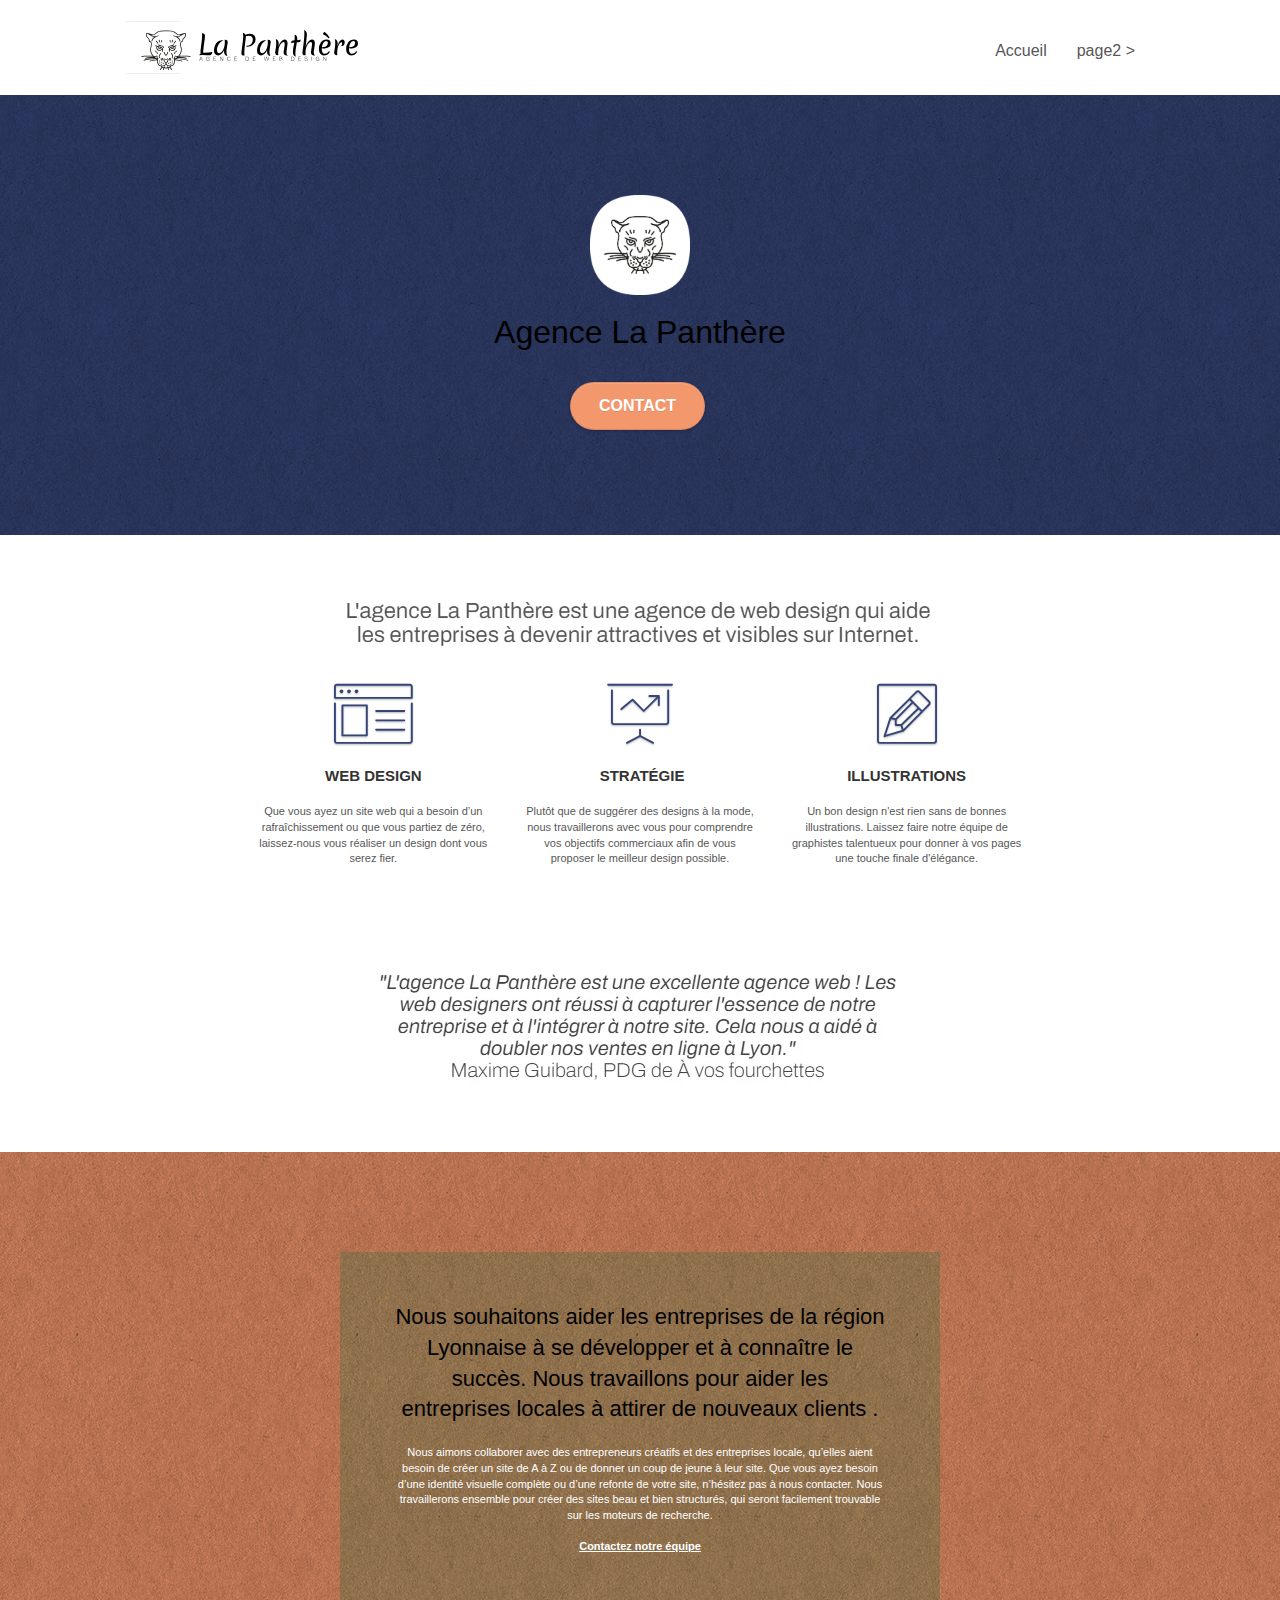
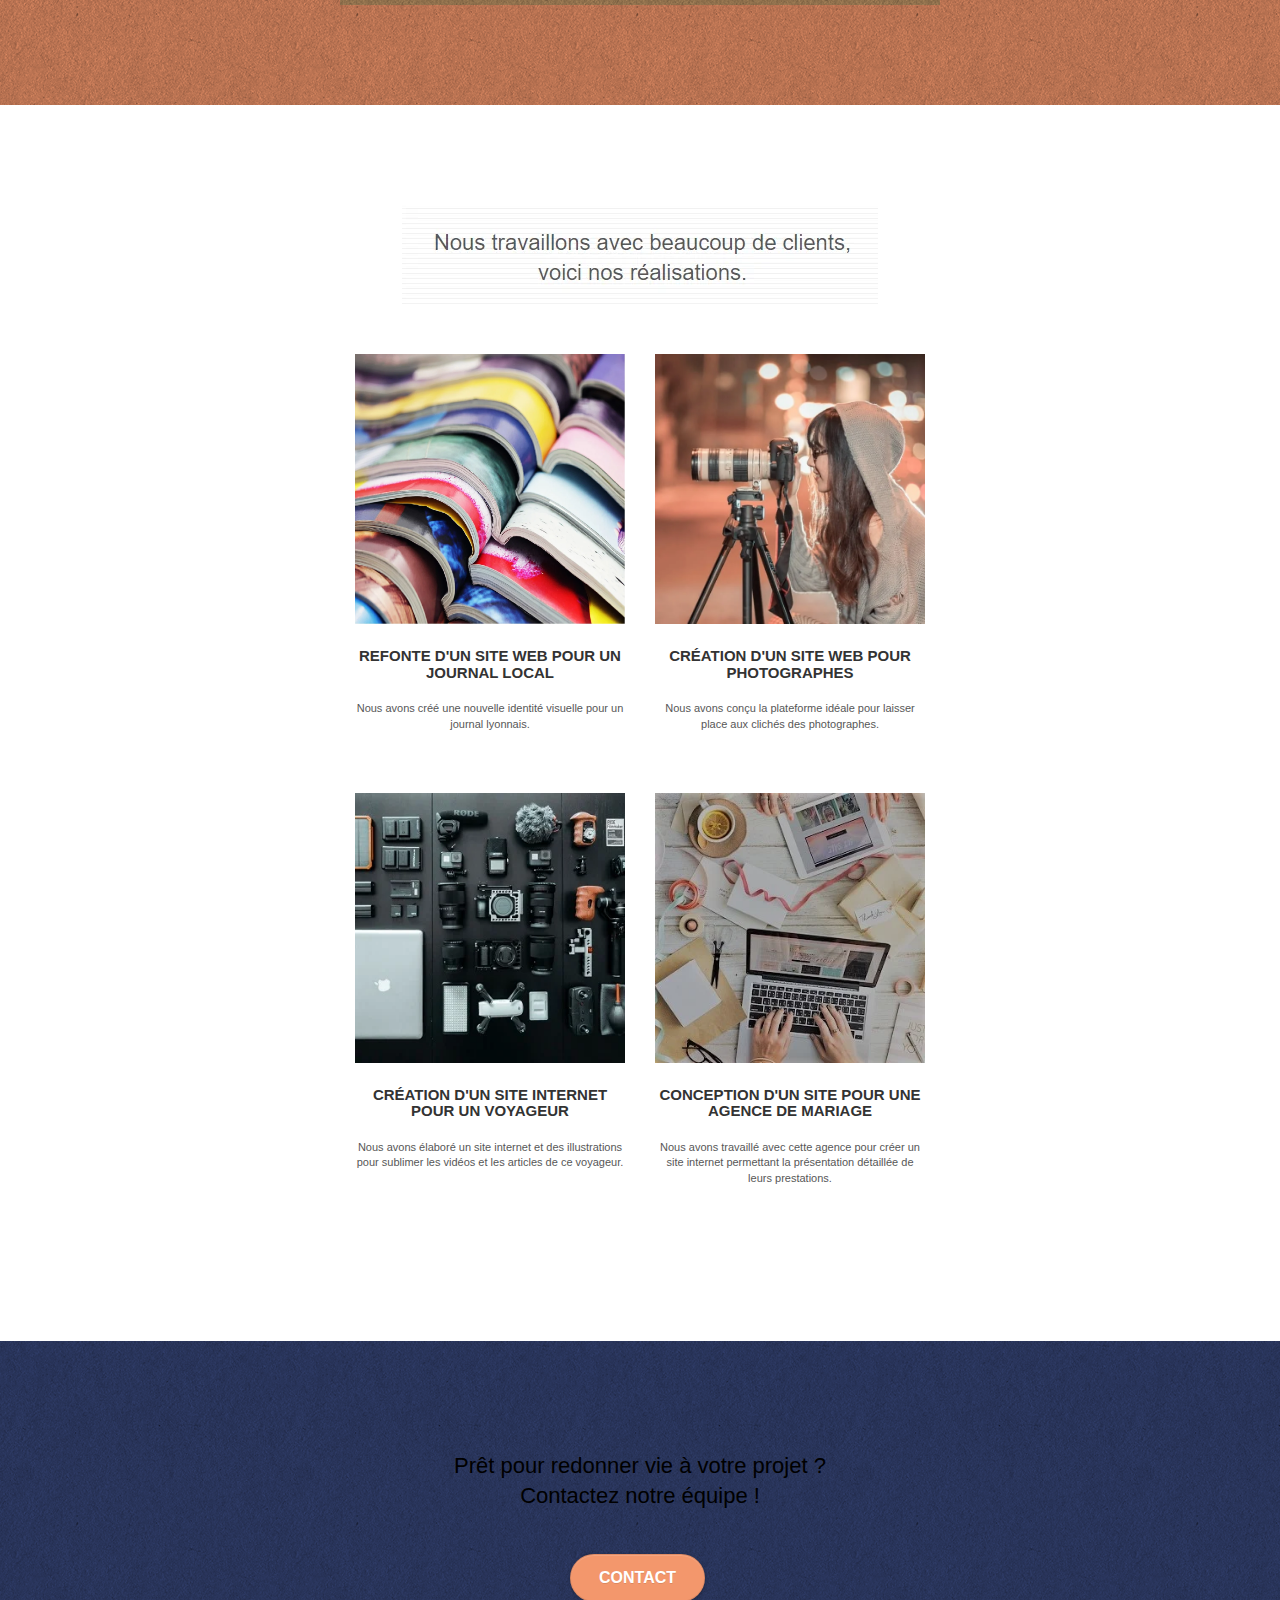
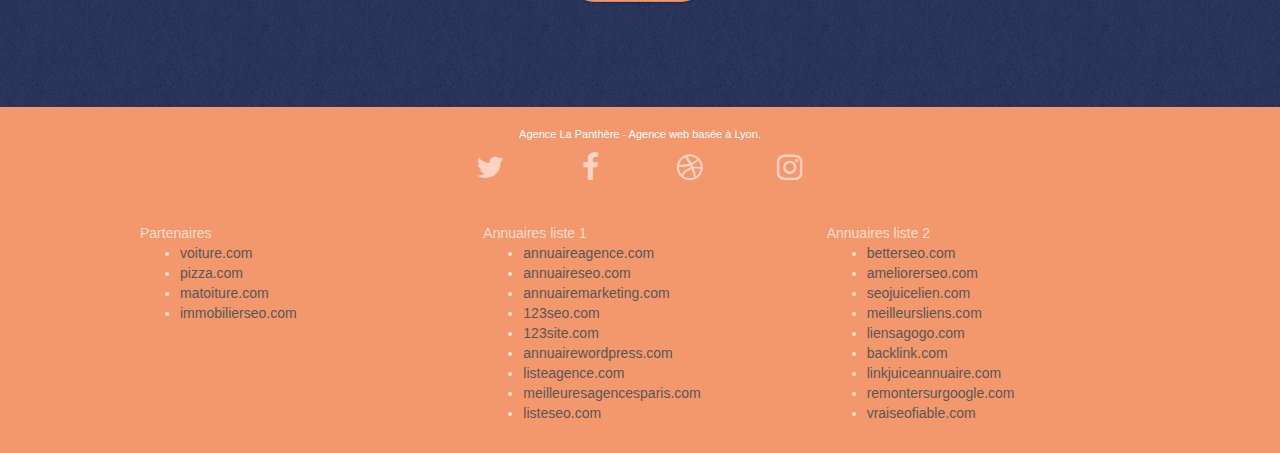
==== index.html @ 59fb4417 "some recommendations done" ====
<!DOCTYPE html>
<html lang="fr">
  <head>
    <meta charset="utf-8" />
    <meta
      name="keywords"
      content="seo, google, site web, site internet, agence design paris, agence design, agence design,agence design,agence design,agence design,agence design,agence design,agence design,agence design"
    />
    <meta name="description" content="La Panthère,Agence web design à Lyon"/>
    <meta
      name="viewport"
      content="width=device-width, initial-scale=1.0, viewport-fit=cover"
    />
    <link rel="shortcut icon" type="image/png" href="favicon.jpg" />
    <meta
      name="google-site-verification"
      content="55UGxxPRYODCekCkmSZTX-WkWZ9luMGkhmhyVT52uz8"
    />
    <link rel="stylesheet" type="text/css" href="./css/bootstrap.css" />
    <link rel="stylesheet" type="text/css" href="style.css" />
    <link rel="stylesheet" type="text/css" href="./css/font-awesome.css" />
    <link rel="stylesheet" type="text/css" href="./css/et-line.css" />
    <script src="./js/jquery-2.1.0.js"></script>
    <script src="./js/bootstrap.js"></script>
    <script src="./js/blocs.js"></script>
    <script src="./js/jquery.touchSwipe.js" defer></script>
    <script src="./js/gmaps.js"></script>
    <title>AccueilLaPanthère</title>
    <!-- Analytics -->
    <!-- Analytics END -->
  </head>
  <body>
    <!-- Principal conteneur -->
    <div class="page-container">
      <!-- bloc-0 -->
      <div class="bloc bgc-white l-bloc" id="bloc-0">
        <div class="container bloc-sm">
          <nav class="navbar row">
            <div class="navbar-header">
              <div class="keywords" style="color: #cccccc; font-size: 1px">
                Agence web à paris, stratégie web, web design, illustrations,
                design de site web, site web, web, internet, site internet, site
              </div>
              <a class="navbar-brand" href="index.html"
                ><img
                  src="img/agence-la-panthere-monochrome.svg"
                  alt="paris web design logo agence web meilleure agence"
                  height="40"
              /></a>
              <div class="keywords" style="color: #cccccc; font-size: 1px">
                Agence web à paris, stratégie web, web design, illustrations,
                design de site web, site web, web, internet, site internet, site
              </div>
              <button
                id="nav-toggle"
                type="button"
                class="ui-navbar-toggle navbar-toggle"
                data-toggle="collapse"
                data-target=".navbar-1"
              >
                <span class="sr-only">Toggle navigation</span
                ><span class="icon-bar"></span><span class="icon-bar"></span
                ><span class="icon-bar"></span>
              </button>
            </div>
            <div class="collapse navbar-collapse navbar-1 special-dropdown-nav">
              <ul class="site-navigation nav navbar-nav">
                <li>
                  <a href="index.html">Accueil</a>
                </li>
                <li></li>
                <li>
                  <a href="page2.html">page2 &gt;</a>
                </li>
              </ul>
            </div>
          </nav>
        </div>
      </div>
      <!-- bloc-0 END -->
      <!-- bloc-1-presentation -->
      <div
        class="bloc bgc-dark-slate-blue bg-banniere d-bloc bg-t-edge bloc-bg-texture texture-paper b-parallax"
        id="bloc-1-hero"
      >
        <div class="container bloc-lg">
          <div class="row tight-width-whitespace">
            <div class="col-sm-12">
              <img
                src="img/logo.webp"
                class="center-block image-resize-mode"
                width="100"
                alt="Agence La Panthère, agence web paris, création logo paris"
              />
              <h1 class="text-center hero-bloc-text tc-white">
                Agence La Panthère
              </h1>
              <div class="text-center">
                <a
                  href="page2.html"
                  class="btn btn-lg btn-clean btn-rd cta-hero btn-atomic-tangerine"
                  id="cta-hero"
                  >Contact</a
                >
              </div>
            </div>
          </div>
        </div>
      </div>
      <!-- bloc-1-presentation END -->
      <!-- bloc-2-services -->
      <div class="bloc bgc-white l-bloc" id="bloc-2-services">
        <div class="container bloc-md">
          <div class="row">
            <div class="col-sm-12 text-center">
              <img
                alt="agence web, agence web paris, web design paris, stratégie web"
                src="img/title.webp"
              />
            </div>
          </div>
          <div class="row voffset-lg med-width-whitespace">
            <div class="col-sm-4">
              <div class="text-center">
                <span
                  class="et-icon-browser sm-shadow icon-dark-slate-blue icons icon-lg"
                ></span>
              </div>
              <h3 class="mg-md text-center">Web design</h3>
              <p class="text-center">
                Que vous ayez un site web qui a besoin d&rsquo;un
                rafraîchissement ou que vous partiez de zéro, laissez-nous vous
                réaliser un design dont vous serez fier.
              </p>
            </div>
            <div class="col-sm-4">
              <div class="text-center">
                <span
                  class="et-icon-presentation sm-shadow icon-dark-slate-blue icons icon-lg"
                ></span>
              </div>
              <h3 class="mg-md text-center">&nbsp;Stratégie</h3>
              <p class="text-center">
                Plutôt que de suggérer des designs à la mode, nous travaillerons
                avec vous pour comprendre vos objectifs commerciaux afin de vous
                proposer le meilleur design possible.<br />
              </p>
            </div>
            <div class="col-sm-4">
              <div class="text-center">
                <span
                  class="et-icon-edit sm-shadow icon-dark-slate-blue icons icon-lg"
                ></span>
              </div>
              <h3 class="mg-md text-center">Illustrations</h3>
              <p class="text-center">
                Un bon design n'est rien sans de bonnes illustrations. Laissez
                faire notre équipe de graphistes talentueux pour donner à vos
                pages une touche finale d'élégance.
              </p>
            </div>
          </div>
          <div class="row voffset-lg voffset">
            <div class="col-xs-12 col-md-8 col-md-offset-2 text-center">
              <img
                alt="agence web, agence web paris, web design paris, stratégie web"
                src="img/citation.webp"
              />
            </div>
          </div>
        </div>
      </div>
      <!-- bloc-2-services END -->
      <!-- bloc-3-what-i-do -->
      <div
        class="bloc tc-white bgc-atomic-tangerine bg-presentation d-bloc bloc-bg-texture texture-paper b-parallax"
        id="bloc-3-what-i-do"
      >
        <div class="container bloc-lg">
          <div class="row tight-width-whitespace black-background">
            <div class="col-sm-12">
              <h2 class="mg-md text-center tc-white">
                Nous souhaitons aider les entreprises de la région Lyonnaise à
                se développer et à connaître le succès. Nous travaillons pour
                aider les entreprises locales à attirer de nouveaux clients .<br />
              </h2>
              <p class="text-center white">
                Nous aimons collaborer avec des entrepreneurs créatifs et des
                entreprises locale, qu’elles aient besoin de créer un site de A
                à Z ou de donner un coup de jeune à leur site. Que vous ayez
                besoin d’une identité visuelle complète ou d’une refonte de
                votre site, n’hésitez pas à nous contacter. Nous travaillerons
                ensemble pour créer des sites beau et bien structurés, qui
                seront facilement trouvable sur les moteurs de recherche.
                <br /><br /><a class="ltc-white bold-link" href="page2.html"
                  >Contactez notre équipe</a
                ><br />
              </p>
            </div>
          </div>
        </div>
      </div>
      <!-- bloc-3-what-i-do END -->
      <!-- bloc-4-portfolio -->
      <div
        class="bloc bgc-white bg-lines-h2-bg bg-repeat l-bloc"
        id="bloc-4-portfolio"
      >
        <div class="container bloc-lg">
          <div class="row">
            <div class="col-sm-12 text-center">
              <img
                alt="agence web, agence web paris, web design paris, stratégie web"
                src="img/title2.webp"
              />
            </div>
          </div>
          <div class="row tight-width-whitespace portfolio-row">
            <div class="col-sm-6">
              <a
                href="#"
                data-lightbox="img/1.webp"
                data-gallery-id="gallery-1"
                data-caption="Refonte d'un site web pour un journal local"
                data-frame="snapshot-lb"
                ><img
                  src="img/1.webp"
                  alt="paris web design logo agence web meilleure agence et refonte site web journal"
                  class="img-responsive portfolio-thumb"
              /></a>
              <h3 class="mg-md text-center">
                Refonte d'un site web pour un journal local
              </h3>
              <p class="text-center">
                Nous avons créé une nouvelle identité visuelle pour un journal
                lyonnais.
              </p>
            </div>
            <div class="col-sm-6">
              <a
                href="#"
                data-lightbox="img/2.webp"
                data-gallery-id="gallery-1"
                data-caption="Création d'un site web pour photographes"
                data-frame="snapshot-lb"
                ><img
                  src="img/2.webp"
                  class="img-responsive portfolio-thumb"
                  alt="paris web design logo agence web meilleure agence, Création d'un site web pour photographes"
              /></a>
              <h3 class="mg-md text-center">
                Création d'un site web pour photographes
              </h3>
              <p class="text-center">
                Nous avons conçu la plateforme idéale pour laisser place aux
                clichés des photographes.
              </p>
            </div>
          </div>
          <div class="row tight-width-whitespace portfolio-row">
            <div class="col-sm-6">
              <a
                href="#"
                data-lightbox="img/3.webp"
                data-gallery-id="gallery-1"
                data-caption="Création d'un site internet pour un voyageur"
                data-frame="snapshot-lb"
                ><img
                  src="img/3.webp"
                  class="img-responsive portfolio-thumb"
                  alt="paris web design logo agence web meilleure agence, Création d'un site web pour voyageur"
              /></a>
              <h3 class="mg-md text-center">
                Création d'un site internet pour un voyageur
              </h3>
              <p class="text-center">
                Nous avons élaboré un site internet et des illustrations pour
                sublimer les vidéos et les articles de ce voyageur.
              </p>
            </div>
            <div class="col-sm-6">
              <a
                href="#"
                data-lightbox="img/4.webp"
                data-gallery-id="gallery-1"
                data-caption="Conception d'un site pour une agence de mariage"
                data-frame="snapshot-lb"
                ><img
                  src="img/4.webp"
                  class="img-responsive portfolio-thumb"
                  alt="paris web design logo agence web meilleure agence, Création d'un site web pour agence de mariage"
              /></a>
              <h3 class="mg-md text-center">
                Conception d'un site pour une agence de mariage
              </h3>
              <p class="text-center">
                Nous avons travaillé avec cette agence pour créer un site
                internet permettant la présentation détaillée de leurs
                prestations.
              </p>
            </div>
          </div>
        </div>
      </div>
      <!-- bloc-4-portfolio END -->
      <!-- bloc-5-cta -->
      <div
        class="bloc bgc-dark-slate-blue bg-banniere d-bloc bloc-bg-texture texture-paper"
        id="bloc-5-cta"
      >
        <div class="container bloc-lg">
          <div class="row">
            <h2 class="mg-md text-center tc-white">
              Prêt pour redonner vie à votre projet ?<br />Contactez notre
              équipe !
            </h2>
            <div class="col-sm-12 text-center">
              <a
                href="page2.html"
                class="btn btn-atomic-tangerine btn-clean btn-rd btn-lg cta-hero"
                >Contact</a
              >
            </div>
          </div>
        </div>
      </div>
      <!-- bloc-5-cta END -->
      <!-- Footer - bloc-8 -->
      <div class="bloc bgc-atomic-tangerine d-bloc" id="bloc-8">
        <div class="container bloc-sm">
          <div class="row">
            <div class="col-sm-12">
              <p class="text-center white">
                Agence La Panthère - Agence web basée à Lyon.<br />
              </p>
              <div class="row row-no-gutters social">
                <div class="col-sm-3">
                  <div class="text-center">
                    <a class="social" href="index.html"
                      ><span class="fa fa-twitter icon-md"></span
                    ></a>
                  </div>
                </div>
                <div class="col-sm-3">
                  <div class="text-center">
                    <a class="social" href="index.html"
                      ><span class="fa fa-facebook icon-md"></span
                    ></a>
                  </div>
                </div>
                <div class="col-sm-3">
                  <div class="text-center">
                    <a class="social" href="index.html"
                      ><span class="fa fa-dribbble icon-md"></span
                    ></a>
                  </div>
                </div>
                <div class="col-sm-3">
                  <div class="text-center">
                    <a class="social" href="index.html"
                      ><span class="fa fa-instagram icon-md"></span
                    ></a>
                  </div>
                </div>
                <div class="keywords" style="color: #f3976c">
                  Agence web à paris, stratégie web, web design, illustrations,
                  design de site web, site web, web, internet, site internet,
                  site
                </div>
              </div>
              <div class="row">
                <div class="col-sm-4">
                  Partenaires
                  <ul>
                    <li><a href="voiture.com">voiture.com</a></li>
                    <li><a href="pizza.com">pizza.com</a></li>
                    <li><a href="matoiture.com">matoiture.com</a></li>
                    <li><a href="immobilierseo.com">immobilierseo.com</a></li>
                  </ul>
                </div>
                <div class="col-sm-4">
                  Annuaires liste 1
                  <ul>
                    <li><a href="annuaireagence.com">annuaireagence.com</a></li>
                    <li><a href="annuaireseo.com">annuaireseo.com</a></li>
                    <li>
                      <a href="annuairemarketing.com">annuairemarketing.com</a>
                    </li>
                    <li><a href="123seoture.com">123seo.com</a></li>
                    <li><a href="123site.com">123site.com</a></li>
                    <li>
                      <a href="annuairewordpress.com">annuairewordpress.com</a>
                    </li>
                    <li><a href="listeagence.com">listeagence.com</a></li>
                    <li>
                      <a href="meilleuresagencesparis.com"
                        >meilleuresagencesparis.com</a
                      >
                    </li>
                    <li><a href="listeseo.com">listeseo.com</a></li>
                  </ul>
                </div>
                <div class="col-sm-4">
                  Annuaires liste 2
                  <ul>
                    <li><a href="betterseo.com">betterseo.com</a></li>
                    <li><a href="ameliorerseo.com">ameliorerseo.com</a></li>
                    <li><a href="seojuicelien.com">seojuicelien.com</a></li>
                    <li><a href="meilleursliens.com">meilleursliens.com</a></li>
                    <li><a href="liensagogo.com">liensagogo.com</a></li>
                    <li><a href="backlink.com">backlink.com</a></li>
                    <li>
                      <a href="linkjuiceannuaire.com">linkjuiceannuaire.com</a>
                    </li>
                    <li>
                      <a href="remontersurgoogle.com">remontersurgoogle.com</a>
                    </li>
                    <li><a href="vraiseofiable.com">vraiseofiable.com</a></li>
                  </ul>
                </div>
              </div>
            </div>
          </div>
        </div>
      </div>
      <!-- Footer - bloc-8 END -->
    </div>
    <!-- Principal conteneur END -->
  </body>
</html>
---- style.css ----
body {
  margin: 0;
  padding: 0;
  background: #fff;
  overflow-x: hidden;
  -webkit-font-smoothing: antialiased;
  -moz-osx-font-smoothing: grayscale;
}
a,
button {
  transition: all 0.3s ease-in-out;
  outline: none !important;
}
a:hover {
  text-decoration: none;
  cursor: pointer;
}
#page-loading-blocs-notifaction {
  position: fixed;
  top: 0;
  bottom: 0;
  width: 100%;
  z-index: 100000;
  background: #ffffff url("img/pageload-spinner.gif") no-repeat center center;
}
.bloc {
  width: 100%;
  clear: both;
  background: 50% 50% no-repeat;
  padding: 0 50px;
  -webkit-background-size: cover;
  -moz-background-size: cover;
  -o-background-size: cover;
  background-size: cover;
  position: relative;
}
.bloc .container {
  padding-left: 0;
  padding-right: 0;
}
.bloc-lg {
  padding: 100px 50px;
}
.bloc-md {
  padding: 50px;
}
.bloc-sm {
  padding: 20px 50px;
}
.bg-center,
.bg-l-edge,
.bg-r-edge,
.bg-t-edge,
.bg-b-edge,
.bg-tl-edge,
.bg-bl-edge,
.bg-tr-edge,
.bg-br-edge,
.bg-repeat {
  -webkit-background-size: auto !important;
  -moz-background-size: auto !important;
  -o-background-size: auto !important;
  background-size: auto !important;
}
.bg-repeat {
  background: repeat;
}
.bg-t-edge {
  background: top no-repeat;
}
.bloc-bg-texture::before {
  content: "";
  background-size: 2px 2px;
  position: absolute;
  top: 0;
  bottom: 0;
  left: 0;
  right: 0;
}
.texture-paper::before {
  background: url("img/texture-paper.webp");
  background-size: 280px 280px;
}
.b-parallax {
  background-attachment: fixed;
}
.d-bloc {
  color: rgba(255, 255, 255, 0.7);
}
.d-bloc button:hover {
  color: rgba(255, 255, 255, 0.9);
}
.d-bloc .icon-round,
.d-bloc .icon-square,
.d-bloc .icon-rounded,
.d-bloc .icon-semi-rounded-a,
.d-bloc .icon-semi-rounded-b {
  border-color: rgba(255, 255, 255, 0.9);
}
.d-bloc .divider-h span {
  border-color: rgba(255, 255, 255, 0.2);
}
.d-bloc .a-btn,
.d-bloc .navbar a,
.d-bloc .navbar-brand,
.d-bloc a .icon-sm,
.d-bloc a .icon-md,
.d-bloc a .icon-lg,
.d-bloc a .icon-xl,
.d-bloc h1 a,
.d-bloc h2 a,
.d-bloc h3 a,
.d-bloc h4 a,
.d-bloc h5 a,
.d-bloc h6 a,
.d-bloc p a {
  color: rgba(255, 255, 255, 0.6);
}
.d-bloc .a-btn:hover,
.d-bloc .navbar a:hover,
.d-bloc .navbar-brand:hover,
.d-bloc a:hover .icon-sm,
.d-bloc a:hover .icon-md,
.d-bloc a:hover .icon-lg,
.d-bloc a:hover .icon-xl,
.d-bloc h1 a:hover,
.d-bloc h2 a:hover,
.d-bloc h3 a:hover,
.d-bloc h4 a:hover,
.d-bloc h5 a:hover,
.d-bloc h6 a:hover,
.d-bloc p a:hover {
  color: rgba(255, 255, 255, 1);
}
.d-bloc .navbar-toggle .icon-bar {
  background: rgba(255, 255, 255, 1);
}
.d-bloc .btn-wire,
.d-bloc .btn-wire:hover {
  color: rgba(255, 255, 255, 1);
  border-color: rgba(255, 255, 255, 1);
}
.d-bloc .panel {
  color: rgba(0, 0, 0, 0.5);
}
.d-bloc .panel button:hover {
  color: rgba(0, 0, 0, 0.7);
}
.d-bloc .panel icon {
  border-color: rgba(0, 0, 0, 0.7);
}
.d-bloc .panel .divider-h span {
  border-color: rgba(0, 0, 0, 0.1);
}
.d-bloc .panel .a-btn {
  color: rgba(0, 0, 0, 0.6);
}
.d-bloc .panel .a-btn:hover {
  color: rgba(0, 0, 0, 1);
}
.d-bloc .panel .btn-wire,
.d-bloc .panel .btn-wire:hover {
  color: rgba(0, 0, 0, 0.7);
  border-color: rgba(0, 0, 0, 0.3);
}
.d-bloc .panel,
.l-bloc {
  color: rgba(0, 0, 0, 0.5);
}
.d-bloc .panel button:hover,
.l-bloc button:hover {
  color: rgba(0, 0, 0, 0.7);
}
.l-bloc .icon-round,
.l-bloc .icon-square,
.l-bloc .icon-rounded,
.l-bloc .icon-semi-rounded-a,
.l-bloc .icon-semi-rounded-b {
  border-color: rgba(0, 0, 0, 0.7);
}
.d-bloc .panel .divider-h span,
.l-bloc .divider-h span {
  border-color: rgba(0, 0, 0, 0.1);
}
.d-bloc .panel .a-btn,
.l-bloc .a-btn,
.l-bloc .navbar a,
.l-bloc .navbar-brand,
.l-bloc a .icon-sm,
.l-bloc a .icon-md,
.l-bloc a .icon-lg,
.l-bloc a .icon-xl,
.l-bloc h1 a,
.l-bloc h2 a,
.l-bloc h3 a,
.l-bloc h4 a,
.l-bloc h5 a,
.l-bloc h6 a,
.l-bloc p a {
  color: rgba(0, 0, 0, 0.6);
}
.d-bloc .panel .a-btn:hover,
.l-bloc .a-btn:hover,
.l-bloc .navbar a:hover,
.l-bloc .navbar-brand:hover,
.l-bloc a:hover .icon-sm,
.l-bloc a:hover .icon-md,
.l-bloc a:hover .icon-lg,
.l-bloc a:hover .icon-xl,
.l-bloc h1 a:hover,
.l-bloc h2 a:hover,
.l-bloc h3 a:hover,
.l-bloc h4 a:hover,
.l-bloc h5 a:hover,
.l-bloc h6 a:hover,
.l-bloc p a:hover {
  color: rgba(0, 0, 0, 1);
}
.l-bloc .navbar-toggle .icon-bar {
  color: rgba(0, 0, 0, 0.6);
}
.d-bloc .panel .btn-wire,
.d-bloc .panel .btn-wire:hover,
.l-bloc .btn-wire,
.l-bloc .btn-wire:hover {
  color: rgba(0, 0, 0, 0.7);
  border-color: rgba(0, 0, 0, 0.3);
}
.voffset {
  margin-top: 30px;
}
.voffset-lg {
  margin-top: 80px;
}
.row-no-gutters {
  margin-right: 0;
  margin-left: 0;
}
.row.row-no-gutters > [class^="col-"],
.row.row-no-gutters > [class*=" col-"] {
  padding-right: 0;
  padding-left: 0;
}
#bloc-1-hero h1 {
  font-size: 32px;
}
.navbar {
  margin-bottom: 0;
  z-index: 1;
}
.navbar-brand {
  height: auto;
  padding: 3px 15px;
  font-size: 25px;
  font-weight: normal;
  font-weight: 600;
  line-height: 44px;
}
.navbar-brand img {
  max-height: 200px;
  margin: 0 5px 0 0;
  display: inline;
}
.navbar-brand img[src$="svg"] {
  min-width: 100px;
}
.nav-center .navbar-brand img {
  margin: 0;
}
.navbar .nav {
  padding-top: 2px;
  margin-right: -16px;
  float: right;
  z-index: 1;
}
.nav > li {
  float: left;
  margin-top: 4px;
  font-size: 16px;
}
.navbar-nav .open .dropdown-menu > li > a {
  text-align: inherit;
}
.nav > li a:hover,
.nav > li a:focus {
  background: transparent;
}
.navbar-toggle {
  margin: 10px 10px 0 0;
  border: 0px;
}
.navbar-toggle:hover {
  background: transparent !important;
}
.navbar-toggle .icon-bar {
  background-color: rgba(0, 0, 0, 0.5);
  width: 26px;
}
.nav-invert .navbar .nav {
  float: left;
}
.nav-invert .navbar-header,
.nav-invert .navbar-brand {
  float: right;
  position: relative;
  z-index: 2;
}
@media (min-width: 768px) {
  .site-navigation {
    position: absolute;
    top: 50%;
    right: 20px;
    transform: translate(0, -50%);
    -webkit-transform: translateY(-50%);
  }
  .nav > li .dropdown-menu a,
  .nav > li .dropdown-menu a:hover {
    color: #484848;
  }
  .nav-invert .site-navigation {
    left: 0;
    right: 0;
  }
  .nav-center {
    text-align: center;
  }
  .nav-center .navbar-header {
    width: 100%;
  }
  .nav-center .navbar-header,
  .nav-center .navbar-brand,
  .nav-center .nav > li {
    float: none;
    display: inline-block;
  }
  .nav-center .site-navigation {
    position: relative;
    width: 100%;
    right: 0;
    margin-right: 0px;
    margin-top: 20px;
  }
  .nav-center.mini-nav .navbar-toggle {
    float: none;
    margin: 10px auto 0;
  }
}
.nav > li > .dropdown a {
  background: none !important;
  display: block;
  padding: 14px 15px;
}
nav .caret {
  margin: 0 5px;
}
.dropdown-menu .dropdown-menu {
  top: -8px;
  left: 100%;
}
.dropdown-menu .dropmenu-flow-right {
  top: 100%;
  left: 0;
  margin-left: -1px;
  border-top-left-radius: 0;
  border-top-right-radius: 0;
}
.dropdown-menu .dropdown span {
  border: 4px solid black;
  border-top-color: transparent;
  border-right-color: transparent;
  border-bottom-color: transparent;
  margin: 6px -5px 0 0 !important;
  float: right;
}
.mg-md {
  margin-top: 10px;
  margin-bottom: 20px;
}
.mg-lg {
  margin-top: 10px;
  margin-bottom: 40px;
}
.btn {
  margin: 0 5px 5px 0;
}
.btn.pull-right {
  margin: 0 0 5px 5px;
}
.btn-d,
.btn-d:hover,
.btn-d:focus {
  color: #fff;
  background: rgba(0, 0, 0, 0.3);
}
button {
  outline: none !important;
}
.btn-rd {
  border-radius: 40px;
}
.btn-clean {
  border: 1px solid rgba(0, 0, 0, 0.08);
  border-bottom-color: rgba(0, 0, 0, 0.1);
  text-shadow: 0 1px 0 rgba(0, 0, 1, 0.1);
  box-shadow: 0 1px 3px rgba(0, 0, 1, 0.25),
    inset 0 1px 0 0 rgba(255, 255, 255, 0.15);
}
.icon-md {
  font-size: 30px !important;
}
.icon-lg {
  font-size: 60px !important;
}
.sm-shadow {
  text-shadow: 0 1px 2px rgba(0, 0, 0, 0.3);
}
.panel-sq,
.panel-sq .panel-heading,
.panel-sq .panel-footer {
  border-radius: 0;
}
.panel-rd {
  border-radius: 30px;
}
.panel-rd .panel-heading {
  border-radius: 29px 29px 0 0;
}
.panel-rd .panel-footer {
  border-radius: 0 0 29px 29px;
}
.form-control {
  border-color: rgba(0, 0, 0, 0.1);
  box-shadow: none;
}
.scrollToTop {
  width: 40px;
  height: 40px;
  position: fixed;
  bottom: 20px;
  right: 20px;
  opacity: 0;
  z-index: 500;
  transition: all 0.3s ease-in-out;
}
.scrollToTop span {
  margin-top: 6px;
}
.showScrollTop {
  font-size: 14px;
  opacity: 1;
}
a[data-lightbox] {
  position: relative;
  display: block;
  text-align: center;
}
a[data-lightbox]:hover::before {
  content: "+";
  font-family: "HelveticaNeue-Light", "Helvetica Neue Light", "Helvetica Neue",
    Helvetica, Arial;
  font-size: 32px;
  width: 50px;
  height: 50px;
  margin-left: -25px;
  border-radius: 50%;
  background: rgba(0, 0, 0, 0.6);
  color: #fff;
  font-weight: 100;
  z-index: 1;
  position: absolute;
  top: 50%;
  transform: translateY(-50%);
  -webkit-transform: translateY(-50%);
}
a[data-lightbox]:hover img {
  opacity: 0.6;
  -webkit-animation-fill-mode: none;
  animation-fill-mode: none;
}
#lightbox-modal {
  display: flex;
  align-items: center;
}
#lightbox-modal .modal-dialog {
  width: 90%;
  max-width: 900px;
  margin: 0 auto 0;
}
#lightbox-modal .modal-dialog img {
  max-height: 90vh;
  margin: 0 auto;
}
.lightbox-caption {
  padding: 20px;
  color: #fff;
  background: rgba(0, 0, 0, 0.5);
  position: absolute;
  left: 15px;
  right: 15px;
  bottom: 5px;
}
.close-lightbox {
  color: #fff;
  font-size: 30px;
  position: absolute;
  top: 20px;
  right: 20px;
  z-index: 20;
  background: rgba(0, 0, 0, 0.5);
  border: none;
  line-height: 30px;
  padding: 0 9px 5px;
  opacity: 0.3;
}
.close-lightbox:hover,
.next-lightbox:hover,
.prev-lightbox:hover {
  opacity: 1;
  color: #fff;
}
.next-lightbox,
.prev-lightbox {
  font-size: 20px;
  color: rgba(255, 255, 255, 0.9);
  background: rgba(0, 0, 0, 0.5);
  transition: all 0.2s ease-in-out;
  position: absolute;
  top: 45%;
  z-index: 1;
  opacity: 0.4;
}
.next-lightbox {
  padding: 6px 8px 1px 13px;
  right: 25px;
}
.prev-lightbox {
  padding: 6px 13px 1px 10px;
  left: 25px;
}
.snapshot-lb .modal-body {
  padding-bottom: 45px;
}
.snapshot-lb .lightbox-caption {
  padding: 0;
  color: rgba(0, 0, 0, 0.5);
  background: none;
}
h1,
h2,
h3,
h4,
h5,
h6,
p,
label,
.btn,
a {
  font-family: "helvetica";
  font-weight: 400;
  color: #575757 !important;
}
.container {
  max-width: 1000px;
}
.hero-bloc-text {
  font-size: 38px;
}
.hero-bloc-text-sub {
  font-size: 36px;
}
.statement-bloc-text {
  line-height: 26px;
  font-style: italic;
  font-size: 20px;
  text-align: center;
  font-weight: lighter;
  max-width: 520px;
  margin: auto auto auto auto;
}
p {
  font-size: 11px;
}
.tight-width-whitespace {
  max-width: 600px;
  margin: auto auto auto auto;
}
.h1 {
  font-size: 20px;
  font-family: "Open Sans";
}
.cta-hero {
  margin-top: 22px;
  color: #ffffff !important;
  text-transform: uppercase;
  padding: 12px 28px 12px 28px;
  font-size: 16px;
  font-weight: 700;
}
.social {
  max-width: 400px;
  margin: auto auto auto auto;
}
h2 {
  font-size: 22px;
  line-height: 1.4em;
}
h3 {
  font-size: 15px;
  text-transform: uppercase;
  font-weight: 700;
  color: #333333 !important;
}
.med-width-whitespace {
  max-width: 800px;
  margin: auto auto auto auto;
  box-shadow: 0px 0px 0px #000000;
}
h1 {
  color: #333333 !important;
}
h4 {
  color: #333333 !important;
}
.icons {
  margin-bottom: 14px;
  margin-top: 24px;
}
.white {
  color: #ffffff !important;
}
.portfolio-thumb {
  margin-bottom: 24px;
}
.portfolio-row {
  margin-bottom: 44px;
  margin-top: 50px;
}
.avatar {
  box-shadow: 0px 4px 9px rgba(0, 0, 0, 0.3);
}
.black-background {
  background-color: rgba(165, 147, 99, 0.7);
  padding: 40px 40px 40px 40px;
}
.bold-link {
  font-weight: 900;
  text-decoration: underline !important;
}
.bgc-white {
  background-color: #ffffff;
}
.bgc-dark-slate-blue {
  background-color: #364577;
}
.bgc-atomic-tangerine {
  background-color: #f3976c;
}
.tc-white {
  color: black !important;
}
.btn-atomic-tangerine {
  background: #f3976c;
  color: #ffffff !important;
}
.btn-atomic-tangerine:hover {
  background: #c27956 !important;
  color: #ffffff !important;
}
.ltc-white {
  color: #ffffff !important;
}
.ltc-white:hover {
  color: #cccccc !important;
}
.ltc-atomic-tangerine {
  color: #f3976c !important;
}
.ltc-atomic-tangerine:hover {
  color: #c27956 !important;
}
.icon-dark-slate-blue {
  color: #364577 !important;
  border-color: #364577 !important;
}
.bg-dots-bg {
  background-image: url("img/dots-bg.png");
}
.bg-lines-h2-bg {
  background-image: url("img/lines-h2-bg.png");
}
.bg-banniere {
  background-image: url("img/agence-la-panthere.jpg");
}
.bg-presentation {
  background-image: url("img/image-de-presentation.bmp");
}
@media (max-width: 1024px) {
  .bloc {
    padding-left: 20px;
    padding-right: 20px;
  }
  .bloc.full-width-bloc,
  .bloc-tile-2.full-width-bloc .container,
  .bloc-tile-3.full-width-bloc .container,
  .bloc-tile-4.full-width-bloc .container {
    padding-left: 0;
    padding-right: 0;
  }
}
@media (max-width: 992px) and (min-width: 768px) {
  .navbar .nav {
    max-width: 80%;
  }
  .nav-center.navbar .nav {
    max-width: 100%;
  }
}
@media only screen and (min-device-width: 768px) and (max-device-width: 1024px) and (orientation: landscape) {
  .b-parallax {
    background-attachment: scroll;
  }
}
@media only screen and (min-device-width: 1024px) and (max-device-width: 1366px) and (-webkit-min-device-pixel-ratio: 1.5) {
  .b-parallax {
    background-attachment: scroll;
  }
}
@media (max-width: 991px) {
  .container {
    width: 100%;
  }
  .b-parallax {
    background-attachment: scroll;
  }
  .page-container,
  #hero-bloc {
    overflow-x: hidden;
    position: relative;
  }
  .bloc {
    padding-left: constant(safe-area-inset-left);
    padding-right: constant(safe-area-inset-right);
  }
  .bloc-group,
  .bloc-group .bloc {
    display: block;
    width: 100%;
  }
  .bloc-fill-screen .fill-bloc-top-edge,
  .bloc-fill-screen .fill-bloc-bottom-edge {
    padding: 0 20px;
    padding-left: constant(safe-area-inset-left);
    padding-right: constant(safe-area-inset-right);
  }
}
@media (max-width: 767px) {
  .page-container {
    overflow-x: hidden;
    position: relative;
  }
  h1,
  h2,
  h3,
  h4,
  h5,
  h6,
  p,
  #disqus_thread {
    padding-left: 10px !important;
    padding-right: 10px !important;
  }
  .b-parallax {
    background-attachment: scroll;
  }
  .navbar .nav {
    padding-top: 0;
    border-top: 1px solid rgba(0, 0, 0, 0.2);
    float: none !important;
  }
  .navbar.row {
    margin-left: 0;
    margin-right: 0;
  }
  .site-navigation {
    position: inherit;
    transform: none;
    -webkit-transform: none;
    -ms-transform: none;
  }
  .nav > li {
    margin-top: 0;
    border-bottom: 1px solid rgba(0, 0, 0, 0.1);
    background: rgba(0, 0, 0, 0.05);
    text-align: left;
    padding-left: 15px;
    width: 100%;
  }
  .nav > li:hover {
    background: rgba(0, 0, 0, 0.08);
  }
  .dropdown .dropdown a .caret {
    float: none;
    margin: 5px 0 0 10px !important;
    border: 4px solid black;
    border-bottom-color: transparent;
    border-right-color: transparent;
    border-left-color: transparent;
  }
  #hero-bloc .navbar .nav {
    background: rgba(0, 0, 0, 0.8);
  }
  #hero-bloc .navbar .nav a {
    color: rgba(255, 255, 255, 0.6);
  }
  .hero {
    padding: 50px 0;
  }
  .hero-nav {
    left: -1px;
    right: -1px;
  }
  .navbar-collapse {
    padding: 0;
    overflow-x: hidden;
    -webkit-box-shadow: none;
    box-shadow: none;
  }
  .navbar-brand img {
    max-height: 40px;
    width: auto;
  }
  .nav-invert .navbar-header {
    float: none;
    width: 100%;
  }
  .nav-invert .navbar-toggle {
    float: left;
    margin-left: 10px;
  }
  .bloc {
    padding-left: 0;
    padding-right: 0;
  }
  .bloc-xxl,
  .bloc-xl,
  .bloc-lg {
    padding: 40px 0;
  }
  .bloc-sm,
  .bloc-md {
    padding-left: 0;
    padding-right: 0;
  }
  .bloc-tile-2 .container,
  .bloc-tile-3 .container,
  .bloc-tile-4 .container,
  .bloc-fill-screen .fill-bloc-top-edge,
  .bloc-fill-screen .fill-bloc-bottom-edge {
    padding-left: 0;
    padding-right: 0;
  }
  .a-block {
    padding: 0 10px;
  }
  .btn-dwn {
    display: none;
  }
  .voffset {
    margin-top: 5px;
  }
  .voffset-md {
    margin-top: 20px;
  }
  .voffset-lg {
    margin-top: 30px;
  }
  form {
    padding: 5px;
  }
  .close-lightbox {
    display: inline-block;
  }
  .blocsapp-device-iphone5 {
    background-size: 216px 425px;
    padding-top: 60px;
    width: 216px;
    height: 425px;
  }
  .blocsapp-device-iphone5 img {
    width: 180px;
    height: 320px;
  }
}
@media (max-width: 400px) {
  .bloc {
    padding-left: 0;
    padding-right: 0;
  }
}
@media (max-width: 767px) {
  .bloc-mob-center-text {
    text-align: center;
  }
}
---- css/et-line.css ----
@font-face {
    font-family: et-line;
    src: url(../fonts/et-line.eot);
    src: url(../fonts/et-line.eot?#iefix) format('embedded-opentype'), url(../fonts/et-line.woff) format('woff'), url(../fonts/et-line.ttf) format('truetype'), url(../fonts/et-line.svg#et-line) format('svg');
    font-weight: 400;
    font-style: normal
}

.et-icon-adjustments,
.et-icon-alarmclock,
.et-icon-anchor,
.et-icon-aperture,
.et-icon-attachment,
.et-icon-bargraph,
.et-icon-basket,
.et-icon-beaker,
.et-icon-bike,
.et-icon-book-open,
.et-icon-briefcase,
.et-icon-browser,
.et-icon-calendar,
.et-icon-camera,
.et-icon-caution,
.et-icon-chat,
.et-icon-circle-compass,
.et-icon-clipboard,
.et-icon-clock,
.et-icon-cloud,
.et-icon-compass,
.et-icon-desktop,
.et-icon-dial,
.et-icon-document,
.et-icon-documents,
.et-icon-download,
.et-icon-dribbble,
.et-icon-edit,
.et-icon-envelope,
.et-icon-expand,
.et-icon-facebook,
.et-icon-flag,
.et-icon-focus,
.et-icon-gears,
.et-icon-genius,
.et-icon-gift,
.et-icon-global,
.et-icon-globe,
.et-icon-googleplus,
.et-icon-grid,
.et-icon-happy,
.et-icon-hazardous,
.et-icon-heart,
.et-icon-hotairballoon,
.et-icon-hourglass,
.et-icon-key,
.et-icon-laptop,
.et-icon-layers,
.et-icon-lifesaver,
.et-icon-lightbulb,
.et-icon-linegraph,
.et-icon-linkedin,
.et-icon-lock,
.et-icon-magnifying-glass,
.et-icon-map,
.et-icon-map-pin,
.et-icon-megaphone,
.et-icon-mic,
.et-icon-mobile,
.et-icon-newspaper,
.et-icon-notebook,
.et-icon-paintbrush,
.et-icon-paperclip,
.et-icon-pencil,
.et-icon-phone,
.et-icon-picture,
.et-icon-pictures,
.et-icon-piechart,
.et-icon-presentation,
.et-icon-pricetags,
.et-icon-printer,
.et-icon-profile-female,
.et-icon-profile-male,
.et-icon-puzzle,
.et-icon-quote,
.et-icon-recycle,
.et-icon-refresh,
.et-icon-ribbon,
.et-icon-rss,
.et-icon-sad,
.et-icon-scissors,
.et-icon-scope,
.et-icon-search,
.et-icon-shield,
.et-icon-speedometer,
.et-icon-strategy,
.et-icon-streetsign,
.et-icon-tablet,
.et-icon-target,
.et-icon-telescope,
.et-icon-toolbox,
.et-icon-tools,
.et-icon-tools-2,
.et-icon-trophy,
.et-icon-tumblr,
.et-icon-twitter,
.et-icon-upload,
.et-icon-video,
.et-icon-wallet,
.et-icon-wine {
    font-family: et-line;
    speak: none;
    font-style: normal;
    font-weight: 400;
    font-variant: normal;
    text-transform: none;
    line-height: 1;
    -webkit-font-smoothing: antialiased;
    -moz-osx-font-smoothing: grayscale;
    display: inline-block
}

.et-icon-mobile:before {
    content: "\e000"
}

.et-icon-laptop:before {
    content: "\e001"
}

.et-icon-desktop:before {
    content: "\e002"
}

.et-icon-tablet:before {
    content: "\e003"
}

.et-icon-phone:before {
    content: "\e004"
}

.et-icon-document:before {
    content: "\e005"
}

.et-icon-documents:before {
    content: "\e006"
}

.et-icon-search:before {
    content: "\e007"
}

.et-icon-clipboard:before {
    content: "\e008"
}

.et-icon-newspaper:before {
    content: "\e009"
}

.et-icon-notebook:before {
    content: "\e00a"
}

.et-icon-book-open:before {
    content: "\e00b"
}

.et-icon-browser:before {
    content: "\e00c"
}

.et-icon-calendar:before {
    content: "\e00d"
}

.et-icon-presentation:before {
    content: "\e00e"
}

.et-icon-picture:before {
    content: "\e00f"
}

.et-icon-pictures:before {
    content: "\e010"
}

.et-icon-video:before {
    content: "\e011"
}

.et-icon-camera:before {
    content: "\e012"
}

.et-icon-printer:before {
    content: "\e013"
}

.et-icon-toolbox:before {
    content: "\e014"
}

.et-icon-briefcase:before {
    content: "\e015"
}

.et-icon-wallet:before {
    content: "\e016"
}

.et-icon-gift:before {
    content: "\e017"
}

.et-icon-bargraph:before {
    content: "\e018"
}

.et-icon-grid:before {
    content: "\e019"
}

.et-icon-expand:before {
    content: "\e01a"
}

.et-icon-focus:before {
    content: "\e01b"
}

.et-icon-edit:before {
    content: "\e01c"
}

.et-icon-adjustments:before {
    content: "\e01d"
}

.et-icon-ribbon:before {
    content: "\e01e"
}

.et-icon-hourglass:before {
    content: "\e01f"
}

.et-icon-lock:before {
    content: "\e020"
}

.et-icon-megaphone:before {
    content: "\e021"
}

.et-icon-shield:before {
    content: "\e022"
}

.et-icon-trophy:before {
    content: "\e023"
}

.et-icon-flag:before {
    content: "\e024"
}

.et-icon-map:before {
    content: "\e025"
}

.et-icon-puzzle:before {
    content: "\e026"
}

.et-icon-basket:before {
    content: "\e027"
}

.et-icon-envelope:before {
    content: "\e028"
}

.et-icon-streetsign:before {
    content: "\e029"
}

.et-icon-telescope:before {
    content: "\e02a"
}

.et-icon-gears:before {
    content: "\e02b"
}

.et-icon-key:before {
    content: "\e02c"
}

.et-icon-paperclip:before {
    content: "\e02d"
}

.et-icon-attachment:before {
    content: "\e02e"
}

.et-icon-pricetags:before {
    content: "\e02f"
}

.et-icon-lightbulb:before {
    content: "\e030"
}

.et-icon-layers:before {
    content: "\e031"
}

.et-icon-pencil:before {
    content: "\e032"
}

.et-icon-tools:before {
    content: "\e033"
}

.et-icon-tools-2:before {
    content: "\e034"
}

.et-icon-scissors:before {
    content: "\e035"
}

.et-icon-paintbrush:before {
    content: "\e036"
}

.et-icon-magnifying-glass:before {
    content: "\e037"
}

.et-icon-circle-compass:before {
    content: "\e038"
}

.et-icon-linegraph:before {
    content: "\e039"
}

.et-icon-mic:before {
    content: "\e03a"
}

.et-icon-strategy:before {
    content: "\e03b"
}

.et-icon-beaker:before {
    content: "\e03c"
}

.et-icon-caution:before {
    content: "\e03d"
}

.et-icon-recycle:before {
    content: "\e03e"
}

.et-icon-anchor:before {
    content: "\e03f"
}

.et-icon-profile-male:before {
    content: "\e040"
}

.et-icon-profile-female:before {
    content: "\e041"
}

.et-icon-bike:before {
    content: "\e042"
}

.et-icon-wine:before {
    content: "\e043"
}

.et-icon-hotairballoon:before {
    content: "\e044"
}

.et-icon-globe:before {
    content: "\e045"
}

.et-icon-genius:before {
    content: "\e046"
}

.et-icon-map-pin:before {
    content: "\e047"
}

.et-icon-dial:before {
    content: "\e048"
}

.et-icon-chat:before {
    content: "\e049"
}

.et-icon-heart:before {
    content: "\e04a"
}

.et-icon-cloud:before {
    content: "\e04b"
}

.et-icon-upload:before {
    content: "\e04c"
}

.et-icon-download:before {
    content: "\e04d"
}

.et-icon-target:before {
    content: "\e04e"
}

.et-icon-hazardous:before {
    content: "\e04f"
}

.et-icon-piechart:before {
    content: "\e050"
}

.et-icon-speedometer:before {
    content: "\e051"
}

.et-icon-global:before {
    content: "\e052"
}

.et-icon-compass:before {
    content: "\e053"
}

.et-icon-lifesaver:before {
    content: "\e054"
}

.et-icon-clock:before {
    content: "\e055"
}

.et-icon-aperture:before {
    content: "\e056"
}

.et-icon-quote:before {
    content: "\e057"
}

.et-icon-scope:before {
    content: "\e058"
}

.et-icon-alarmclock:before {
    content: "\e059"
}

.et-icon-refresh:before {
    content: "\e05a"
}

.et-icon-happy:before {
    content: "\e05b"
}

.et-icon-sad:before {
    content: "\e05c"
}

.et-icon-facebook:before {
    content: "\e05d"
}

.et-icon-twitter:before {
    content: "\e05e"
}

.et-icon-googleplus:before {
    content: "\e05f"
}

.et-icon-rss:before {
    content: "\e060"
}

.et-icon-tumblr:before {
    content: "\e061"
}

.et-icon-linkedin:before {
    content: "\e062"
}

.et-icon-dribbble:before {
    content: "\e063"
}
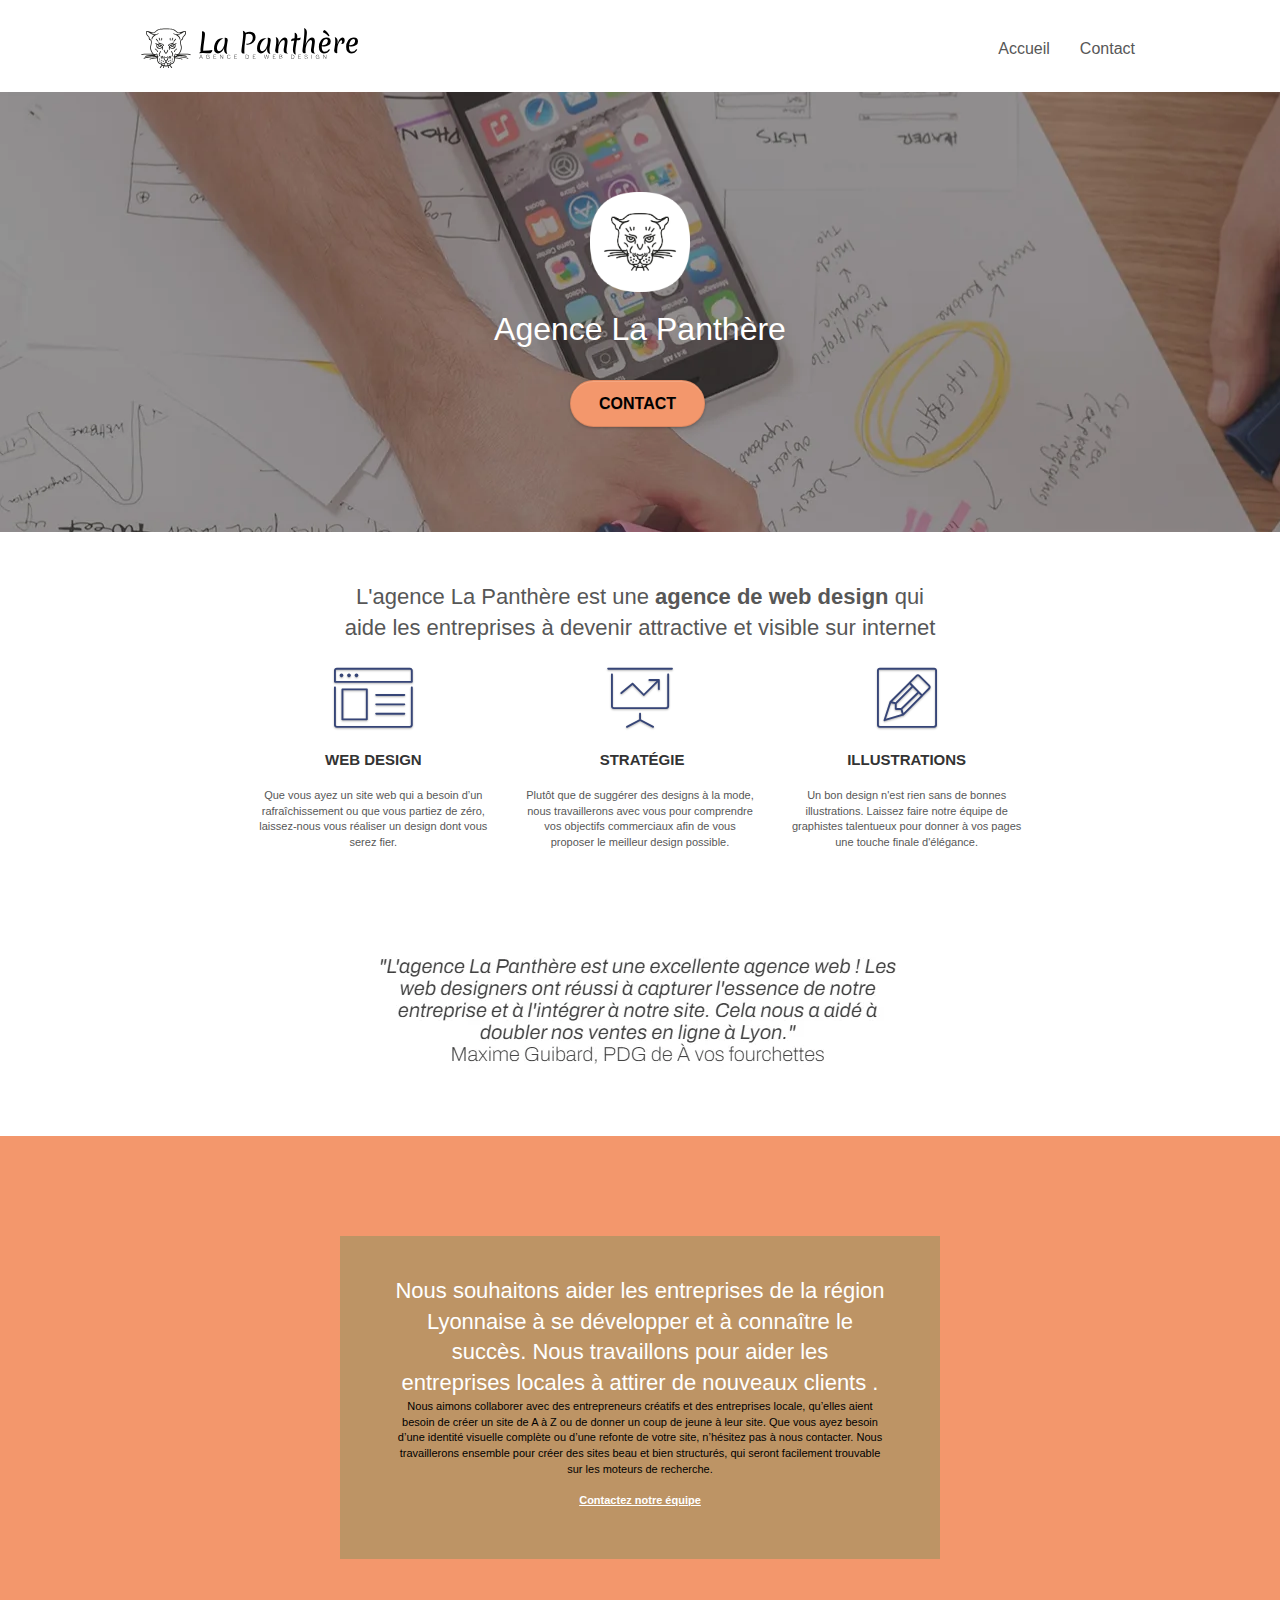
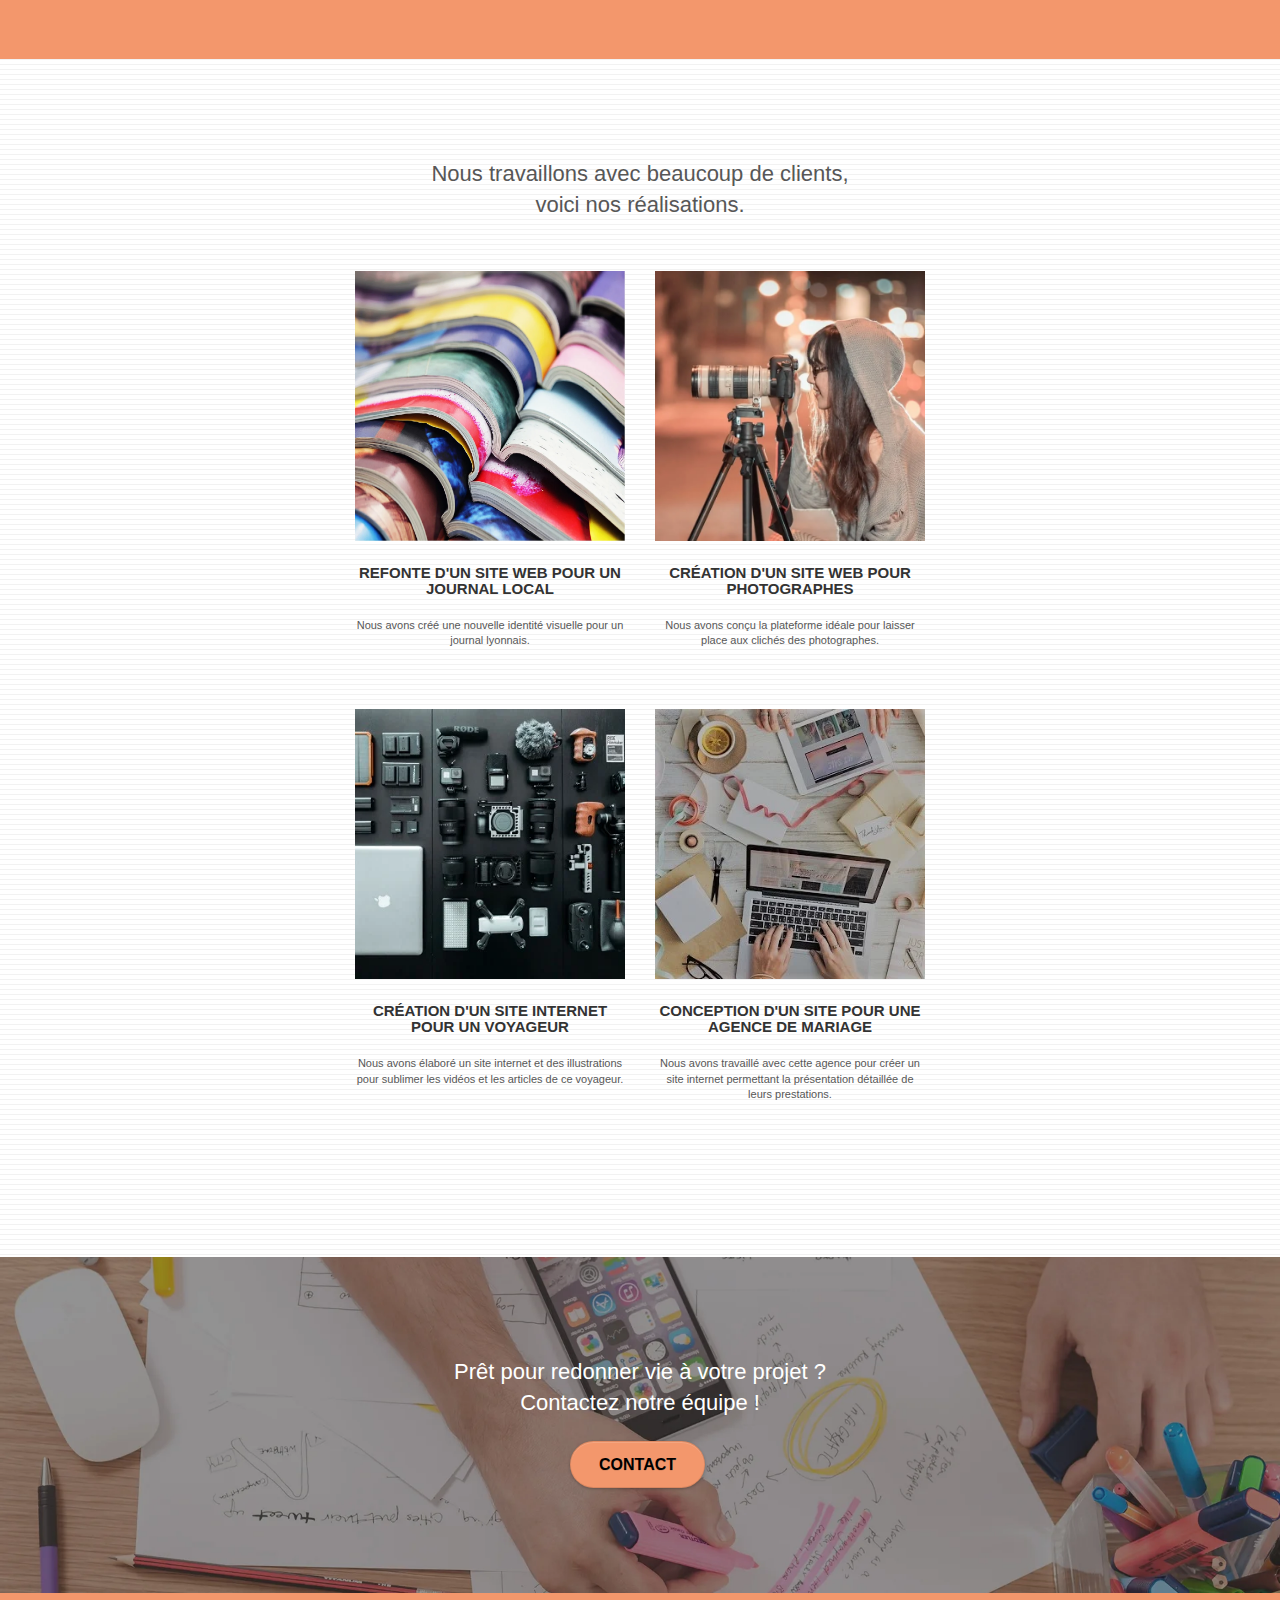
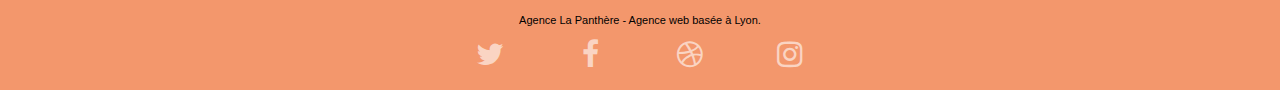
==== commit 6b913a7a: "no contrast errors on page Accueil" ====
--- a/index.html
+++ b/index.html
@@ -37,20 +37,12 @@
         <div class="container bloc-sm">
           <nav class="navbar row">
             <div class="navbar-header">
-              <div class="keywords" style="color: #cccccc; font-size: 1px">
-                Agence web à paris, stratégie web, web design, illustrations,
-                design de site web, site web, web, internet, site internet, site
-              </div>
               <a class="navbar-brand" href="index.html"
                 ><img
                   src="img/agence-la-panthere-monochrome.svg"
                   alt="paris web design logo agence web meilleure agence"
                   height="40"
               /></a>
-              <div class="keywords" style="color: #cccccc; font-size: 1px">
-                Agence web à paris, stratégie web, web design, illustrations,
-                design de site web, site web, web, internet, site internet, site
-              </div>
               <button
                 id="nav-toggle"
                 type="button"
@@ -70,7 +62,7 @@
                 </li>
                 <li></li>
                 <li>
-                  <a href="page2.html">page2 &gt;</a>
+                  <a href="Contact.html">Contact</a>
                 </li>
               </ul>
             </div>
@@ -97,7 +89,7 @@
               </h1>
               <div class="text-center">
                 <a
-                  href="page2.html"
+                  href="Contact.html"
                   class="btn btn-lg btn-clean btn-rd cta-hero btn-atomic-tangerine"
                   id="cta-hero"
                   >Contact</a
@@ -113,10 +105,10 @@
         <div class="container bloc-md">
           <div class="row">
             <div class="col-sm-12 text-center">
-              <img
-                alt="agence web, agence web paris, web design paris, stratégie web"
-                src="img/title.webp"
-              />
+<h2>
+  L'agence La Panthère est une <strong>agence de web design </strong>qui aide les
+  entreprises à devenir attractive et visible sur internet
+</h2>
             </div>
           </div>
           <div class="row voffset-lg med-width-whitespace">
@@ -192,7 +184,7 @@
                 votre site, n’hésitez pas à nous contacter. Nous travaillerons
                 ensemble pour créer des sites beau et bien structurés, qui
                 seront facilement trouvable sur les moteurs de recherche.
-                <br /><br /><a class="ltc-white bold-link" href="page2.html"
+                <br /><br /><a class="ltc-white bold-link" href="Contact.html"
                   >Contactez notre équipe</a
                 ><br />
               </p>
@@ -209,10 +201,7 @@
         <div class="container bloc-lg">
           <div class="row">
             <div class="col-sm-12 text-center">
-              <img
-                alt="agence web, agence web paris, web design paris, stratégie web"
-                src="img/title2.webp"
-              />
+             <h2>Nous travaillons avec beaucoup de clients,<br/>voici nos réalisations.</h2>
             </div>
           </div>
           <div class="row tight-width-whitespace portfolio-row">
@@ -311,12 +300,12 @@
         <div class="container bloc-lg">
           <div class="row">
             <h2 class="mg-md text-center tc-white">
-              Prêt pour redonner vie à votre projet ?<br />Contactez notre
+              Prêt pour redonner vie à votre projet ?<br/>Contactez notre
               équipe !
             </h2>
             <div class="col-sm-12 text-center">
               <a
-                href="page2.html"
+                href="Contact.html"
                 class="btn btn-atomic-tangerine btn-clean btn-rd btn-lg cta-hero"
                 >Contact</a
               >
@@ -336,90 +325,35 @@
               <div class="row row-no-gutters social">
                 <div class="col-sm-3">
                   <div class="text-center">
-                    <a class="social" href="index.html"
+                    <a class="social" aria-label="Twitter" href="http://www.twitter.fr/"
                       ><span class="fa fa-twitter icon-md"></span
                     ></a>
                   </div>
                 </div>
                 <div class="col-sm-3">
                   <div class="text-center">
-                    <a class="social" href="index.html"
+                    <a class="social" aria-label="Facebook" href="https://fr-fr.facebook.com/"
                       ><span class="fa fa-facebook icon-md"></span
                     ></a>
                   </div>
                 </div>
                 <div class="col-sm-3">
                   <div class="text-center">
-                    <a class="social" href="index.html"
+                    <a class="social" aria-label="Dribbble" href="https://dribbble.com/"
                       ><span class="fa fa-dribbble icon-md"></span
                     ></a>
                   </div>
                 </div>
                 <div class="col-sm-3">
                   <div class="text-center">
-                    <a class="social" href="index.html"
+                    <a class="social" aria-label="instagram" href="https://www.instagram.com/"
                       ><span class="fa fa-instagram icon-md"></span
                     ></a>
                   </div>
                 </div>
-                <div class="keywords" style="color: #f3976c">
-                  Agence web à paris, stratégie web, web design, illustrations,
-                  design de site web, site web, web, internet, site internet,
-                  site
-                </div>
               </div>
               <div class="row">
-                <div class="col-sm-4">
-                  Partenaires
-                  <ul>
-                    <li><a href="voiture.com">voiture.com</a></li>
-                    <li><a href="pizza.com">pizza.com</a></li>
-                    <li><a href="matoiture.com">matoiture.com</a></li>
-                    <li><a href="immobilierseo.com">immobilierseo.com</a></li>
-                  </ul>
-                </div>
-                <div class="col-sm-4">
-                  Annuaires liste 1
-                  <ul>
-                    <li><a href="annuaireagence.com">annuaireagence.com</a></li>
-                    <li><a href="annuaireseo.com">annuaireseo.com</a></li>
-                    <li>
-                      <a href="annuairemarketing.com">annuairemarketing.com</a>
-                    </li>
-                    <li><a href="123seoture.com">123seo.com</a></li>
-                    <li><a href="123site.com">123site.com</a></li>
-                    <li>
-                      <a href="annuairewordpress.com">annuairewordpress.com</a>
-                    </li>
-                    <li><a href="listeagence.com">listeagence.com</a></li>
-                    <li>
-                      <a href="meilleuresagencesparis.com"
-                        >meilleuresagencesparis.com</a
-                      >
-                    </li>
-                    <li><a href="listeseo.com">listeseo.com</a></li>
-                  </ul>
-                </div>
-                <div class="col-sm-4">
-                  Annuaires liste 2
-                  <ul>
-                    <li><a href="betterseo.com">betterseo.com</a></li>
-                    <li><a href="ameliorerseo.com">ameliorerseo.com</a></li>
-                    <li><a href="seojuicelien.com">seojuicelien.com</a></li>
-                    <li><a href="meilleursliens.com">meilleursliens.com</a></li>
-                    <li><a href="liensagogo.com">liensagogo.com</a></li>
-                    <li><a href="backlink.com">backlink.com</a></li>
-                    <li>
-                      <a href="linkjuiceannuaire.com">linkjuiceannuaire.com</a>
-                    </li>
-                    <li>
-                      <a href="remontersurgoogle.com">remontersurgoogle.com</a>
-                    </li>
-                    <li><a href="vraiseofiable.com">vraiseofiable.com</a></li>
-                  </ul>
-                </div>
-              </div>
-            </div>
+                
           </div>
         </div>
       </div>
--- a/style.css
+++ b/style.css
@@ -34,12 +34,16 @@
   background-size: cover;
   position: relative;
 }
+.text-center{
+  text-align: center;
+}
 .bloc .container {
   padding-left: 0;
   padding-right: 0;
 }
 .bloc-lg {
   padding: 100px 50px;
+  text-align: center;
 }
 .bloc-md {
   padding: 50px;
@@ -78,7 +82,6 @@
   right: 0;
 }
 .texture-paper::before {
-  background: url("img/texture-paper.webp");
   background-size: 280px 280px;
 }
 .b-parallax {
@@ -240,6 +243,10 @@
 .row.row-no-gutters > [class*=" col-"] {
   padding-right: 0;
   padding-left: 0;
+}
+.row h2{
+  margin: auto;
+  max-width: 60rem;
 }
 #bloc-1-hero h1 {
   font-size: 32px;
@@ -616,7 +623,7 @@
   box-shadow: 0px 0px 0px #000000;
 }
 h1 {
-  color: #333333 !important;
+  color: white!important;
 }
 h4 {
   color: #333333 !important;
@@ -626,7 +633,7 @@
   margin-top: 24px;
 }
 .white {
-  color: #ffffff !important;
+  color: black !important;
 }
 .portfolio-thumb {
   margin-bottom: 24px;
@@ -653,14 +660,14 @@
   background-color: #364577;
 }
 .bgc-atomic-tangerine {
-  background-color: #f3976c;
+ background-color:#f3976C;
 }
 .tc-white {
-  color: black !important;
+  color: white !important;
 }
 .btn-atomic-tangerine {
   background: #f3976c;
-  color: #ffffff !important;
+  color: black !important;
 }
 .btn-atomic-tangerine:hover {
   background: #c27956 !important;
@@ -682,17 +689,14 @@
   color: #364577 !important;
   border-color: #364577 !important;
 }
-.bg-dots-bg {
-  background-image: url("img/dots-bg.png");
-}
 .bg-lines-h2-bg {
-  background-image: url("img/lines-h2-bg.png");
+  background-image: url("img/lines-h2-bg.webp");
 }
 .bg-banniere {
-  background-image: url("img/agence-la-panthere.jpg");
+  background-image: url("img/agence-la-panthere.webp");
 }
 .bg-presentation {
-  background-image: url("img/image-de-presentation.bmp");
+  background-image: url("img/image-de-presentation.webp");
 }
 @media (max-width: 1024px) {
   .bloc {
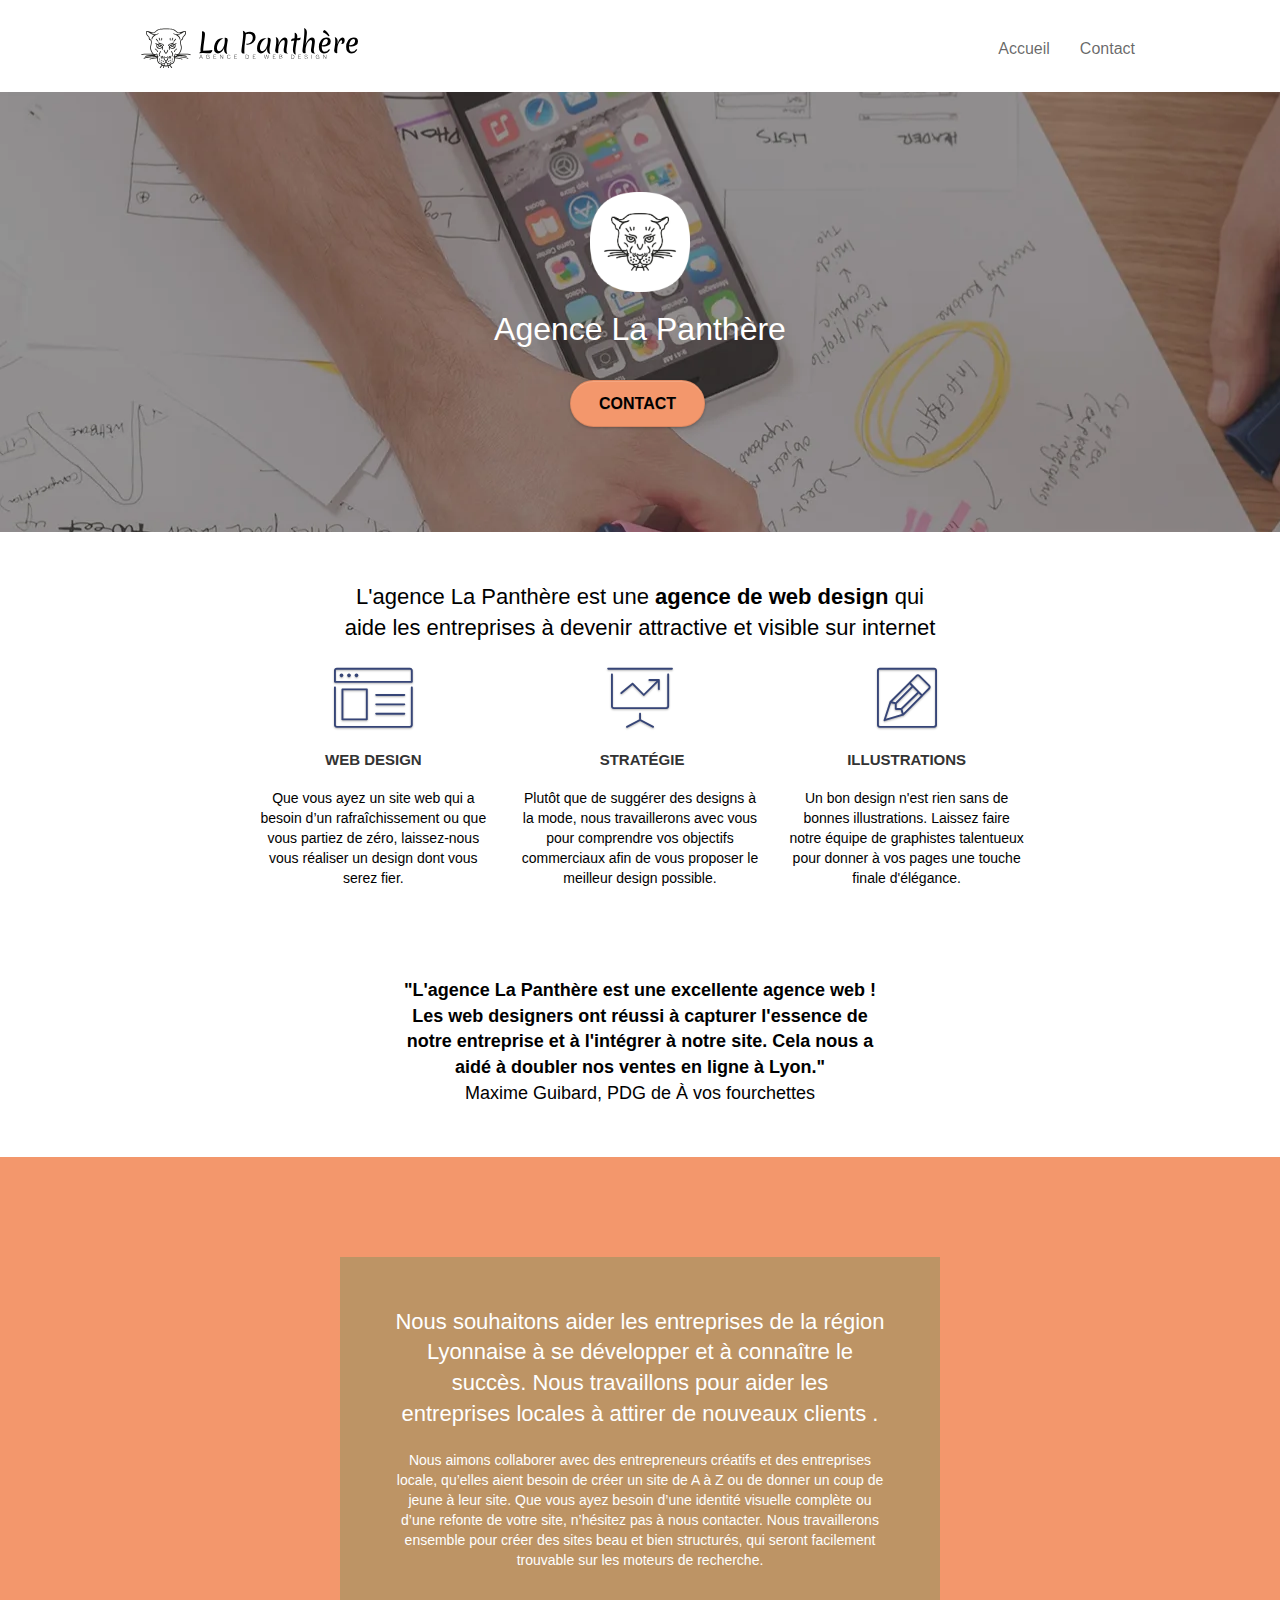
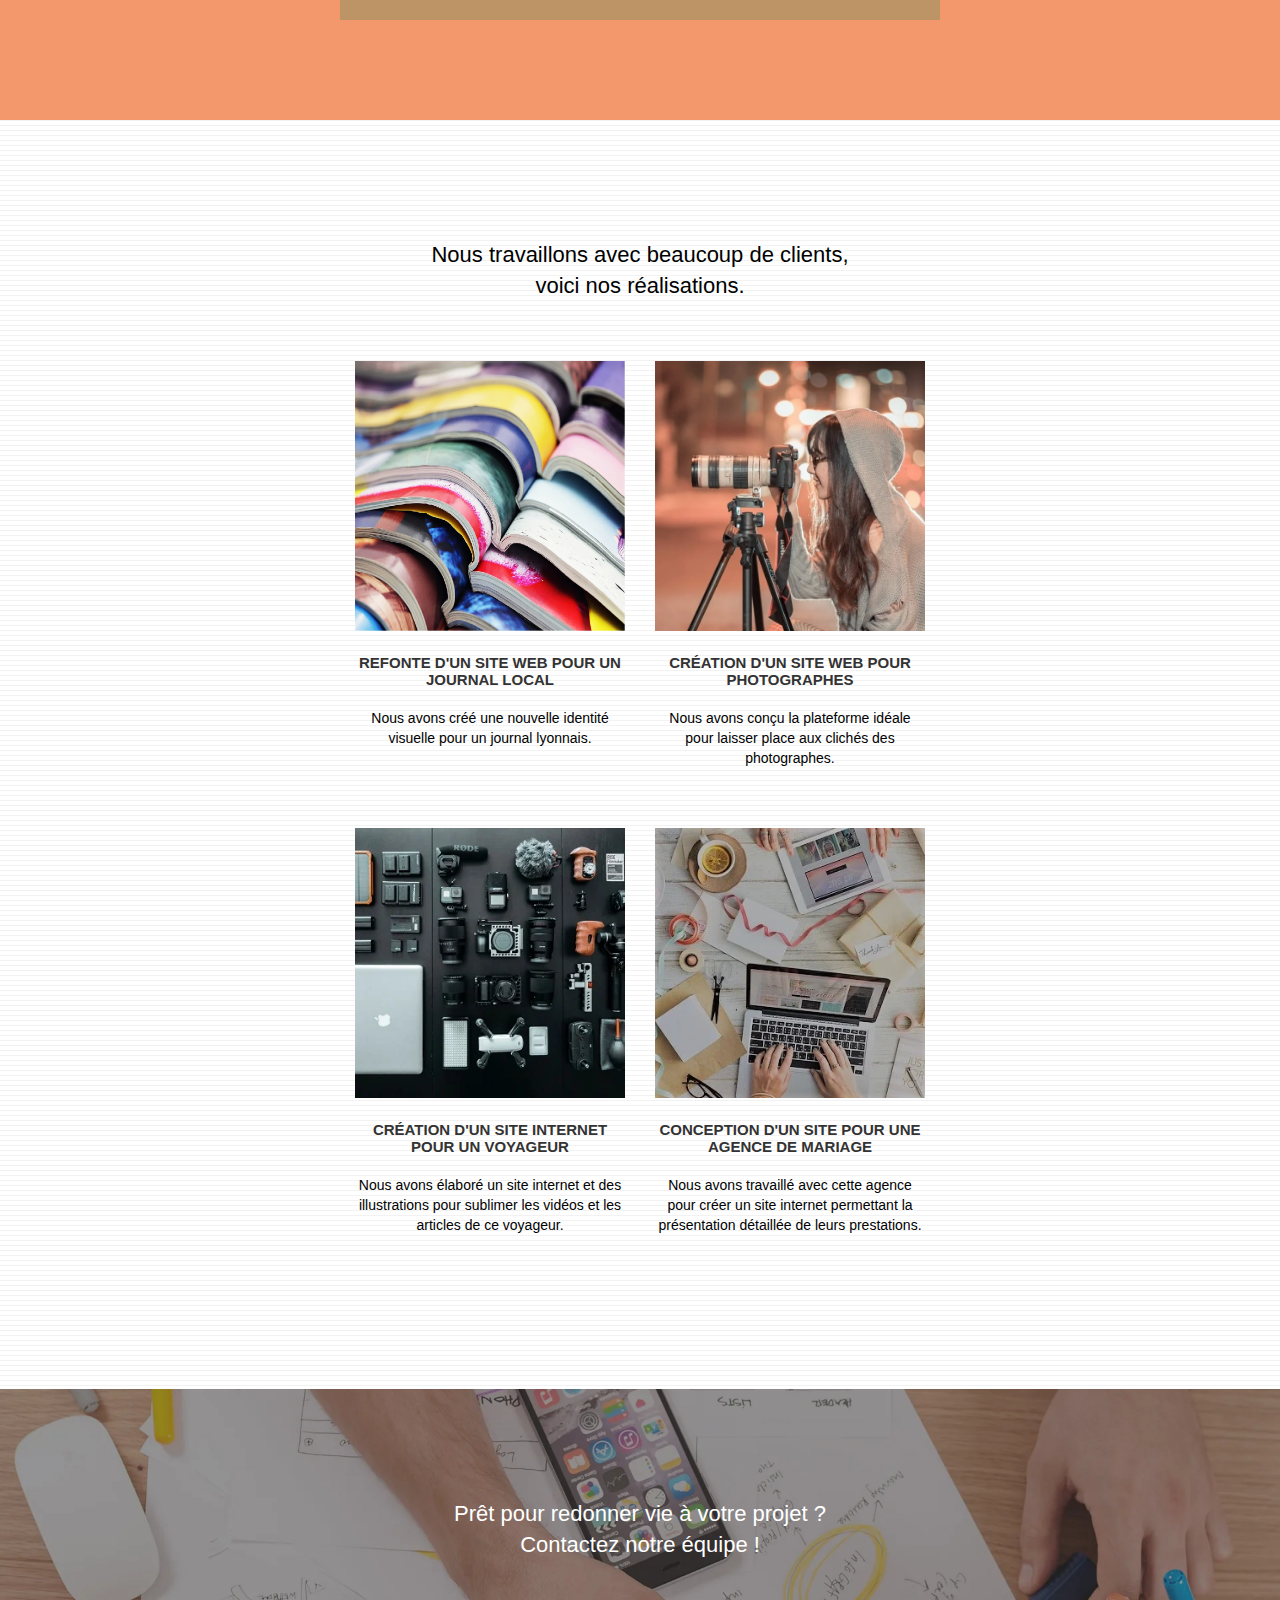
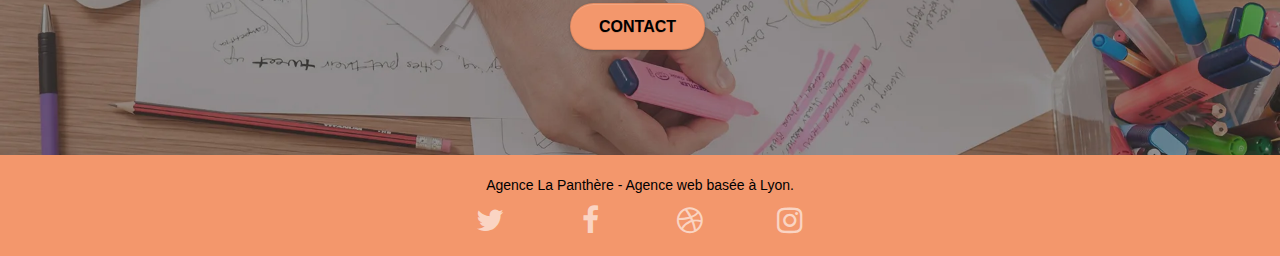
==== commit 1aa723c4: "page accueil done" ====
--- a/index.html
+++ b/index.html
@@ -105,7 +105,7 @@
         <div class="container bloc-md">
           <div class="row">
             <div class="col-sm-12 text-center">
-<h2>
+<h2 class="title-h2">
   L'agence La Panthère est une <strong>agence de web design </strong>qui aide les
   entreprises à devenir attractive et visible sur internet
 </h2>
@@ -154,10 +154,16 @@
           </div>
           <div class="row voffset-lg voffset">
             <div class="col-xs-12 col-md-8 col-md-offset-2 text-center">
-              <img
-                alt="agence web, agence web paris, web design paris, stratégie web"
-                src="img/citation.webp"
-              />
+             <p class="citation">
+              <span>
+                <strong>"L'agence La Panthère est une excellente agence web !
+						Les web designers ont réussi à capturer l'essence de
+						notre entreprise et à l'intégrer à notre site. 
+						Cela nous a aidé à doubler nos ventes en ligne à Lyon."
+              </span></strong>
+              <br>
+						Maxime Guibard, PDG de À vos fourchettes
+             </p>
             </div>
           </div>
         </div>
@@ -184,9 +190,7 @@
                 votre site, n’hésitez pas à nous contacter. Nous travaillerons
                 ensemble pour créer des sites beau et bien structurés, qui
                 seront facilement trouvable sur les moteurs de recherche.
-                <br /><br /><a class="ltc-white bold-link" href="Contact.html"
-                  >Contactez notre équipe</a
-                ><br />
+                <br />
               </p>
             </div>
           </div>
@@ -319,7 +323,7 @@
         <div class="container bloc-sm">
           <div class="row">
             <div class="col-sm-12">
-              <p class="text-center white">
+              <p class="text-center black">
                 Agence La Panthère - Agence web basée à Lyon.<br />
               </p>
               <div class="row row-no-gutters social">
--- a/style.css
+++ b/style.css
@@ -244,7 +244,7 @@
   padding-right: 0;
   padding-left: 0;
 }
-.row h2{
+.title-h2{
   margin: auto;
   max-width: 60rem;
 }
@@ -564,7 +564,7 @@
 a {
   font-family: "helvetica";
   font-weight: 400;
-  color: #575757 !important;
+  color: black;
 }
 .container {
   max-width: 1000px;
@@ -585,7 +585,7 @@
   margin: auto auto auto auto;
 }
 p {
-  font-size: 11px;
+  font-size: 14px;
 }
 .tight-width-whitespace {
   max-width: 600px;
@@ -633,14 +633,28 @@
   margin-top: 24px;
 }
 .white {
-  color: black !important;
+  color:white!important;
+}
+.p{
+  margin: 10px;
 }
 .portfolio-thumb {
   margin-bottom: 24px;
+    height: 100%;
+    WIDTH: 100%;
 }
 .portfolio-row {
   margin-bottom: 44px;
   margin-top: 50px;
+}
+.citation{
+    font-size: 18px;
+    max-width: 50rem;
+    margin: auto;
+}
+.black{
+  background-color: #F3976C;
+  color:#000000;
 }
 .avatar {
   box-shadow: 0px 4px 9px rgba(0, 0, 0, 0.3);
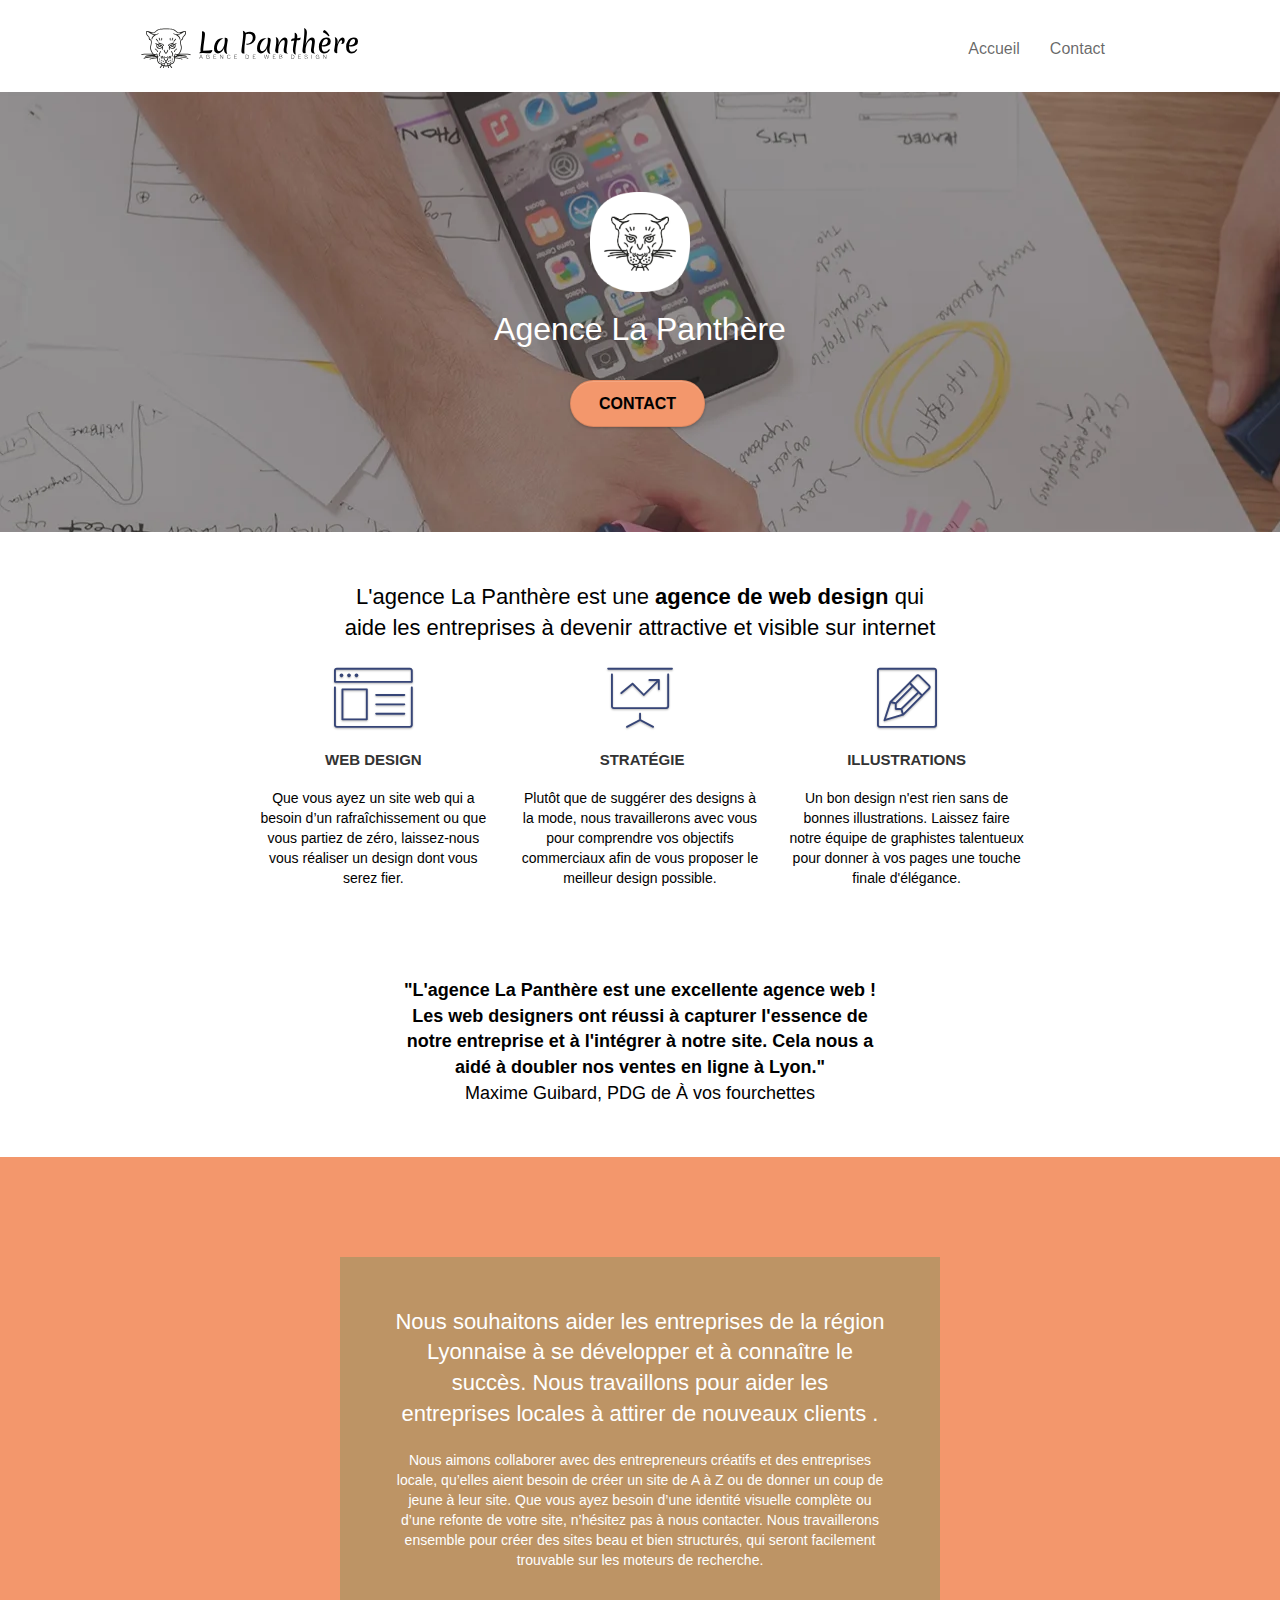
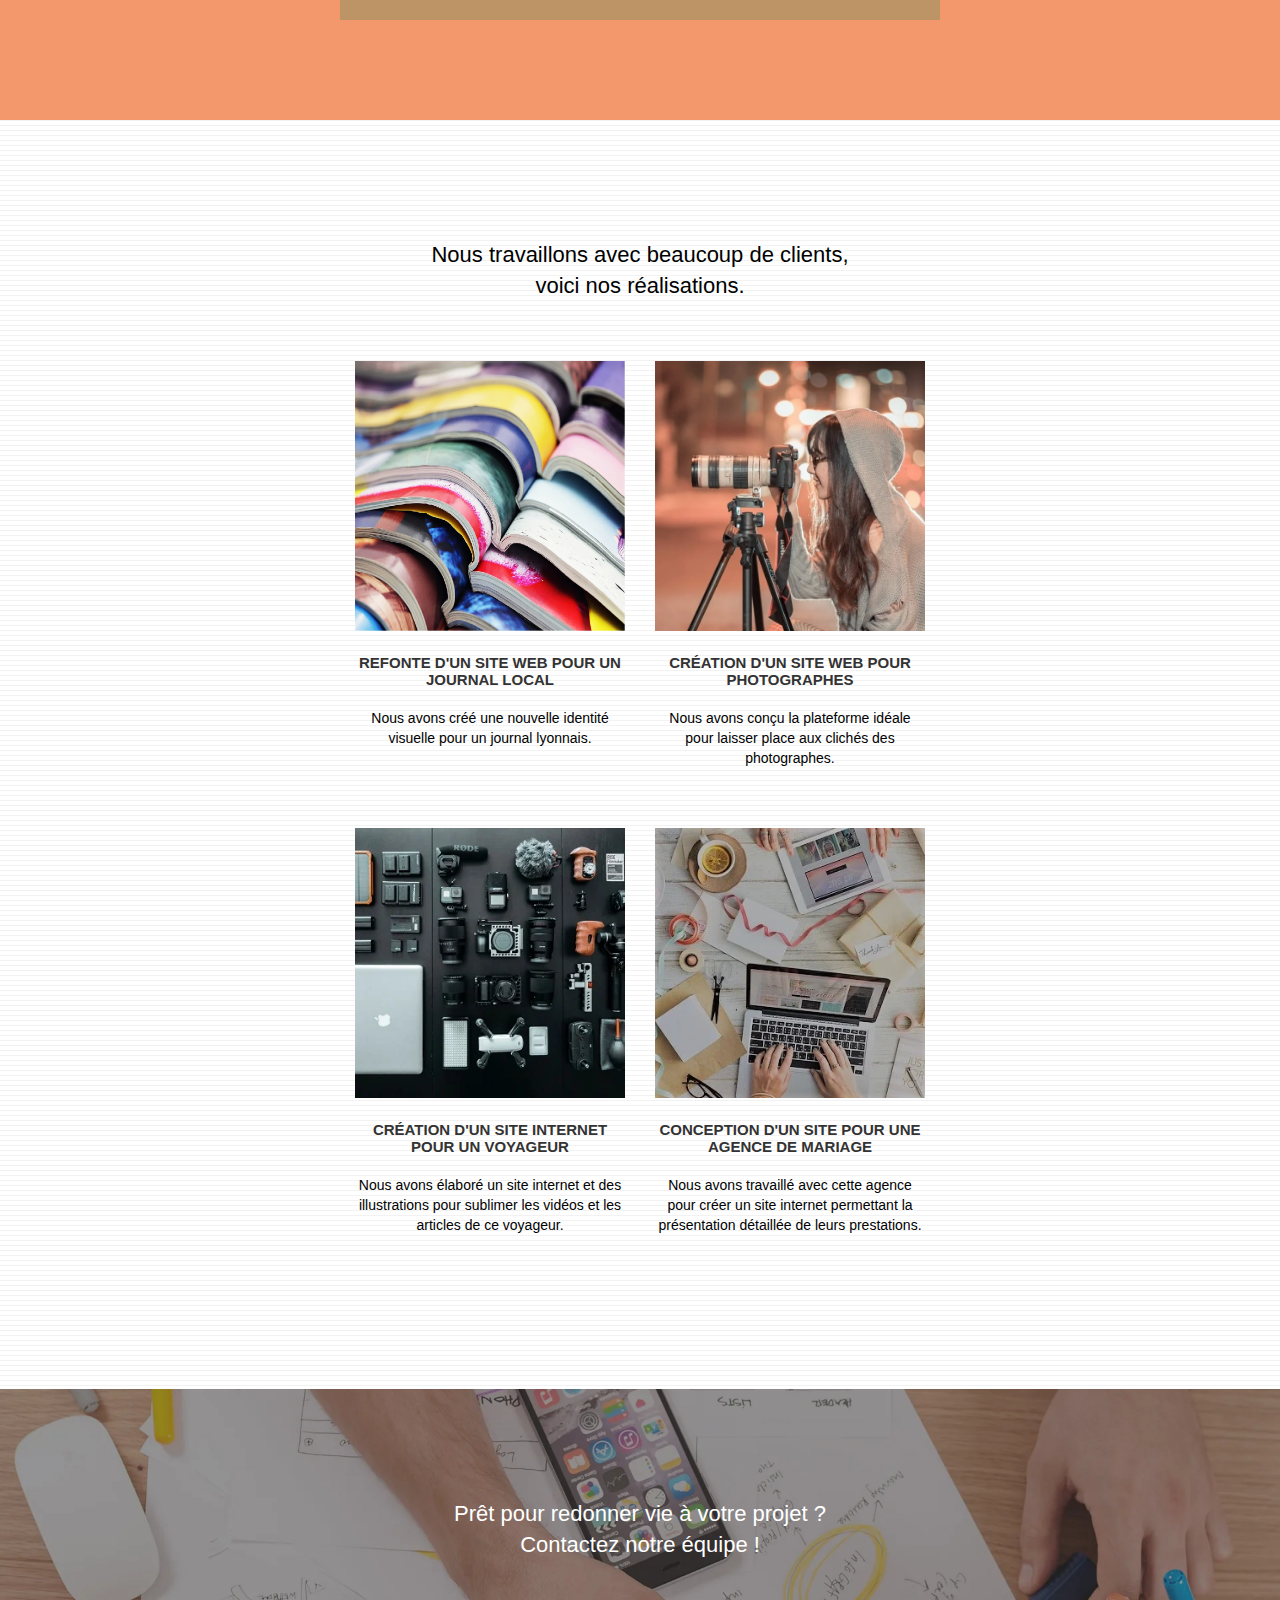
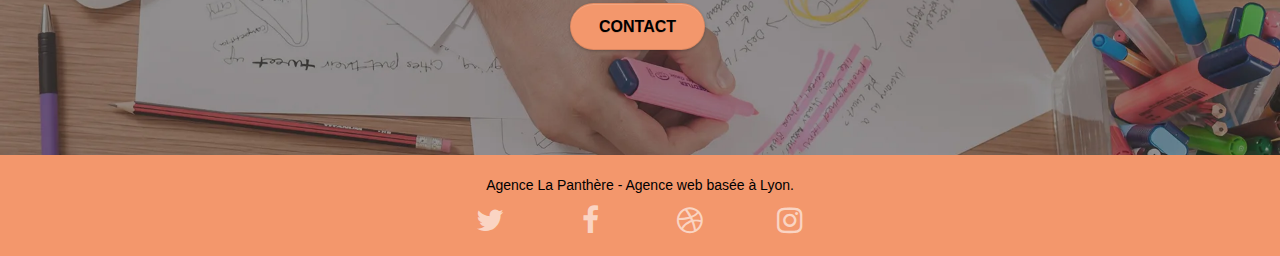
==== commit cfcf67a6: "ACCUEIL cheked" ====
--- a/index.html
+++ b/index.html
@@ -6,7 +6,7 @@
       name="keywords"
       content="seo, google, site web, site internet, agence design paris, agence design, agence design,agence design,agence design,agence design,agence design,agence design,agence design,agence design"
     />
-    <meta name="description" content="La Panthère,Agence web design à Lyon"/>
+    <meta name="description" content="La Panthère,Agence web design à Lyon" />
     <meta
       name="viewport"
       content="width=device-width, initial-scale=1.0, viewport-fit=cover"
@@ -105,10 +105,11 @@
         <div class="container bloc-md">
           <div class="row">
             <div class="col-sm-12 text-center">
-<h2 class="title-h2">
-  L'agence La Panthère est une <strong>agence de web design </strong>qui aide les
-  entreprises à devenir attractive et visible sur internet
-</h2>
+              <h2 class="title-h2">
+                L'agence La Panthère est une
+                <strong>agence de web design </strong>qui aide les entreprises à
+                devenir attractive et visible sur internet
+              </h2>
             </div>
           </div>
           <div class="row voffset-lg med-width-whitespace">
@@ -154,16 +155,18 @@
           </div>
           <div class="row voffset-lg voffset">
             <div class="col-xs-12 col-md-8 col-md-offset-2 text-center">
-             <p class="citation">
-              <span>
-                <strong>"L'agence La Panthère est une excellente agence web !
-						Les web designers ont réussi à capturer l'essence de
-						notre entreprise et à l'intégrer à notre site. 
-						Cela nous a aidé à doubler nos ventes en ligne à Lyon."
-              </span></strong>
-              <br>
-						Maxime Guibard, PDG de À vos fourchettes
-             </p>
+              <p class="citation">
+                <span>
+                  <strong
+                    >"L'agence La Panthère est une excellente agence web ! Les
+                    web designers ont réussi à capturer l'essence de notre
+                    entreprise et à l'intégrer à notre site. Cela nous a aidé à
+                    doubler nos ventes en ligne à Lyon."
+                  </strong>
+                </span>
+                <br />
+                Maxime Guibard, PDG de À vos fourchettes
+              </p>
             </div>
           </div>
         </div>
@@ -205,7 +208,10 @@
         <div class="container bloc-lg">
           <div class="row">
             <div class="col-sm-12 text-center">
-             <h2>Nous travaillons avec beaucoup de clients,<br/>voici nos réalisations.</h2>
+              <h2>
+                Nous travaillons avec beaucoup de clients,<br />voici nos
+                réalisations.
+              </h2>
             </div>
           </div>
           <div class="row tight-width-whitespace portfolio-row">
@@ -304,7 +310,7 @@
         <div class="container bloc-lg">
           <div class="row">
             <h2 class="mg-md text-center tc-white">
-              Prêt pour redonner vie à votre projet ?<br/>Contactez notre
+              Prêt pour redonner vie à votre projet ?<br />Contactez notre
               équipe !
             </h2>
             <div class="col-sm-12 text-center">
@@ -329,39 +335,51 @@
               <div class="row row-no-gutters social">
                 <div class="col-sm-3">
                   <div class="text-center">
-                    <a class="social" aria-label="Twitter" href="http://www.twitter.fr/"
+                    <a
+                      class="social"
+                      aria-label="Twitter"
+                      href="http://www.twitter.fr/"
                       ><span class="fa fa-twitter icon-md"></span
                     ></a>
                   </div>
                 </div>
                 <div class="col-sm-3">
                   <div class="text-center">
-                    <a class="social" aria-label="Facebook" href="https://fr-fr.facebook.com/"
+                    <a
+                      class="social"
+                      aria-label="Facebook"
+                      href="https://fr-fr.facebook.com/"
                       ><span class="fa fa-facebook icon-md"></span
                     ></a>
                   </div>
                 </div>
                 <div class="col-sm-3">
                   <div class="text-center">
-                    <a class="social" aria-label="Dribbble" href="https://dribbble.com/"
+                    <a
+                      class="social"
+                      aria-label="Dribbble"
+                      href="https://dribbble.com/"
                       ><span class="fa fa-dribbble icon-md"></span
                     ></a>
                   </div>
                 </div>
                 <div class="col-sm-3">
                   <div class="text-center">
-                    <a class="social" aria-label="instagram" href="https://www.instagram.com/"
+                    <a
+                      class="social"
+                      aria-label="instagram"
+                      href="https://www.instagram.com/"
                       ><span class="fa fa-instagram icon-md"></span
                     ></a>
                   </div>
                 </div>
               </div>
-              <div class="row">
-                
-          </div>
-        </div>
-      </div>
-      <!-- Footer - bloc-8 END -->
+              <div class="row"></div>
+            </div>
+          </div>
+        </div>
+        <!-- Footer - bloc-8 END -->
+      </div>
     </div>
     <!-- Principal conteneur END -->
   </body>
--- a/style.css
+++ b/style.css
@@ -9,7 +9,6 @@
 a,
 button {
   transition: all 0.3s ease-in-out;
-  outline: none !important;
 }
 a:hover {
   text-decoration: none;
@@ -350,6 +349,9 @@
   .nav-center.mini-nav .navbar-toggle {
     float: none;
     margin: 10px auto 0;
+  }
+  .navbar{
+    width: 100%;
   }
 }
 .nav > li > .dropdown a {
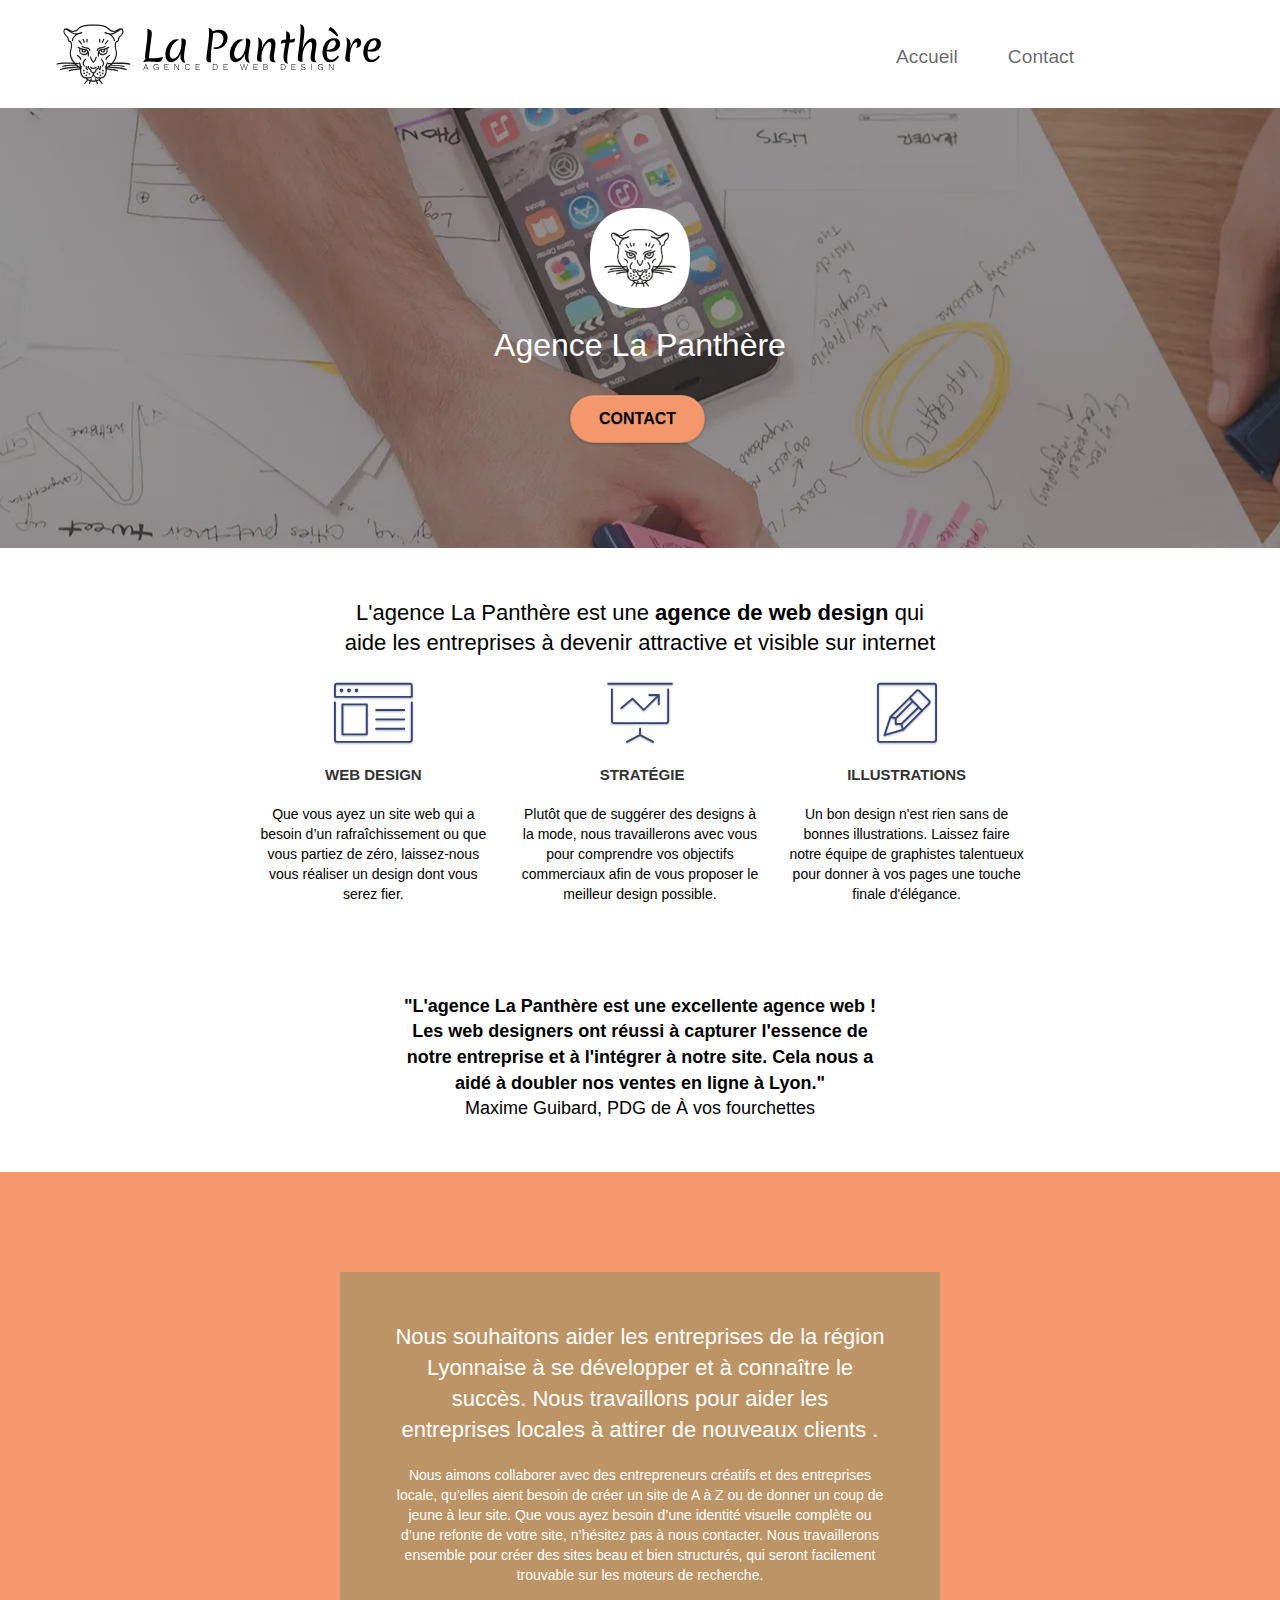
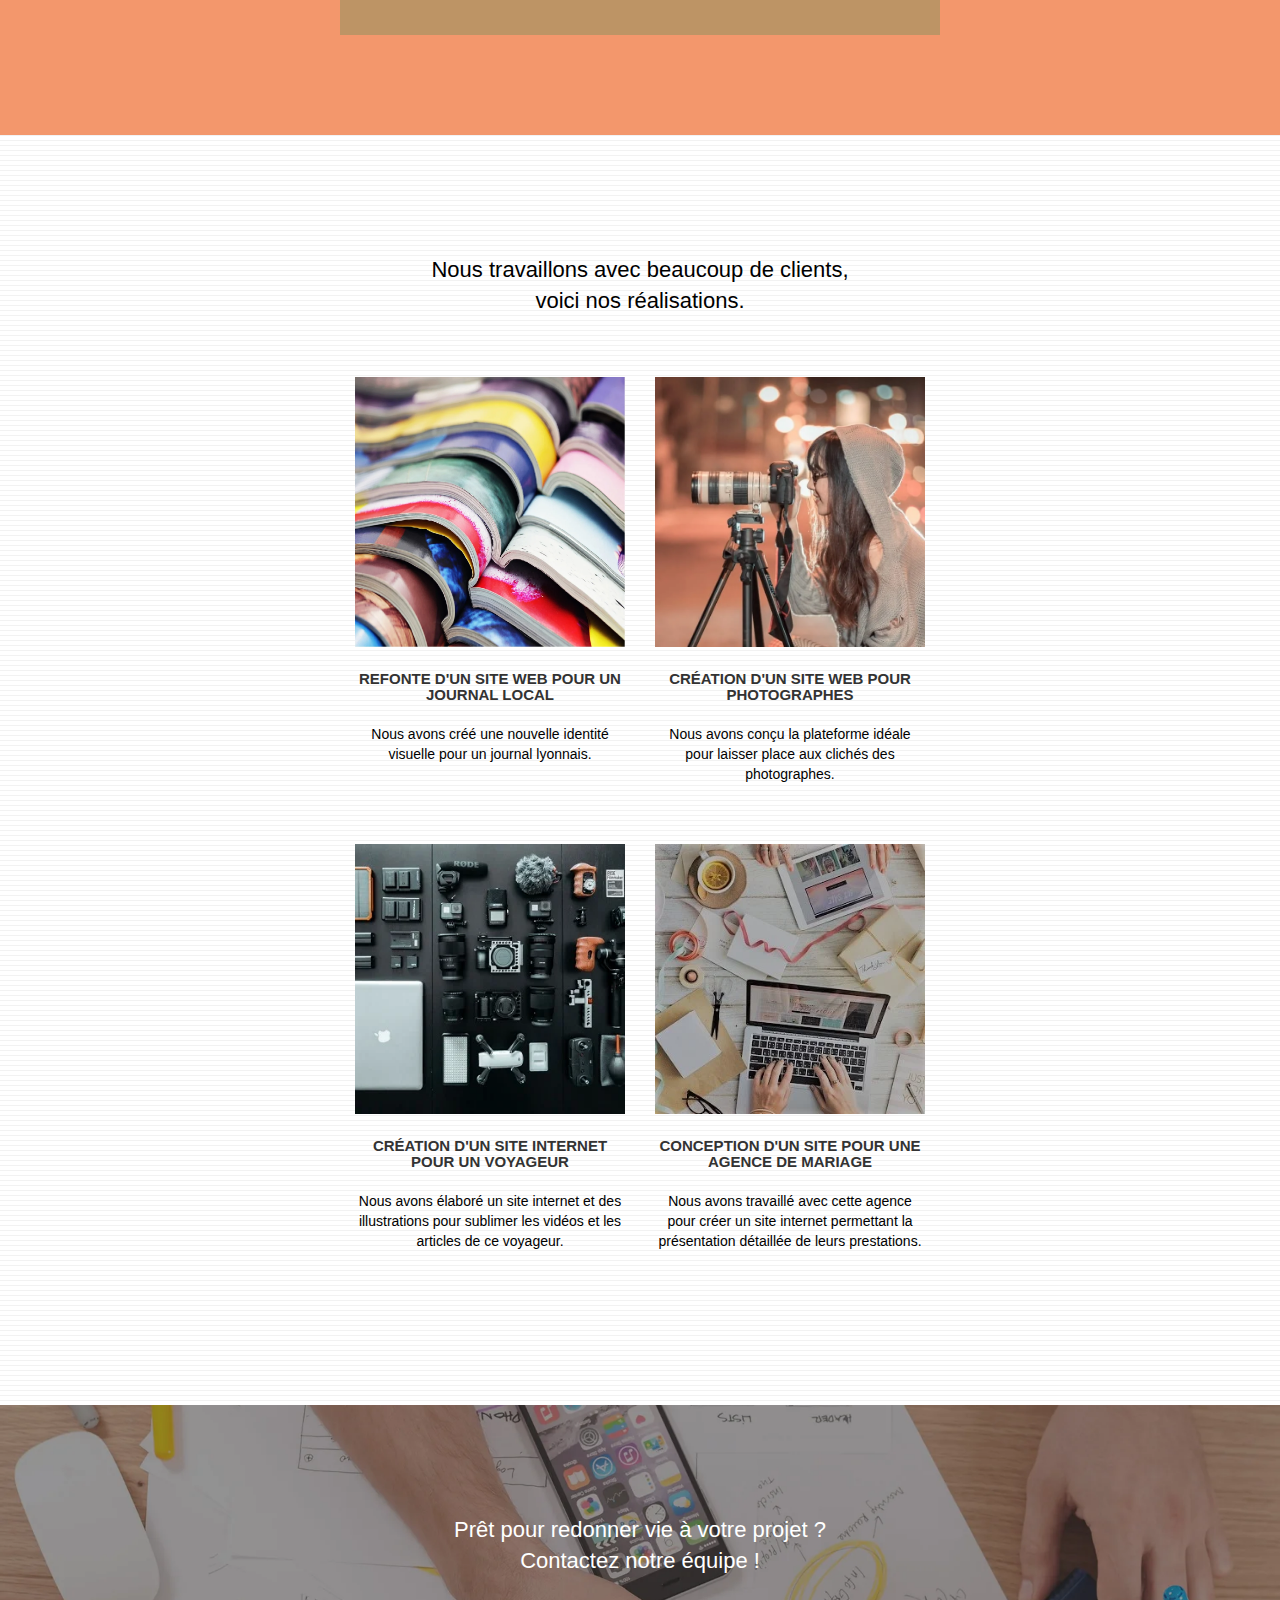
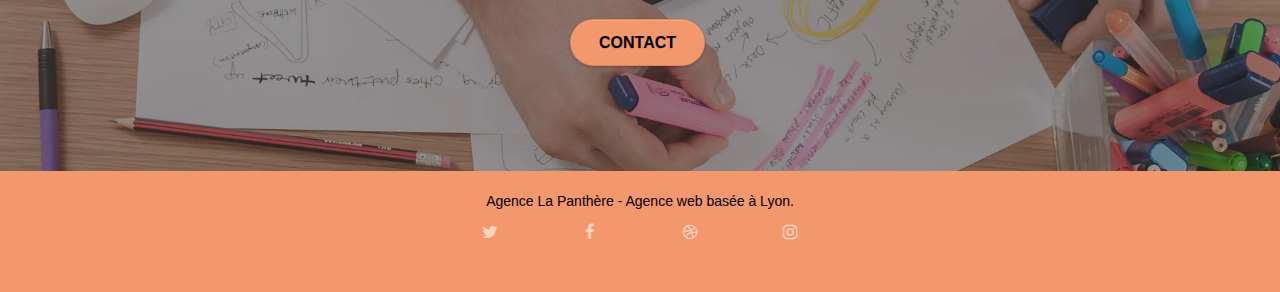
==== commit 3765cc44: "code css et html validé" ====
--- a/index.html
+++ b/index.html
@@ -1,30 +1,22 @@
 <!DOCTYPE html>
 <html lang="fr">
   <head>
-    <meta charset="utf-8" />
+    <meta charset="utf-8">
     <meta
       name="keywords"
-      content="seo, google, site web, site internet, agence design paris, agence design, agence design,agence design,agence design,agence design,agence design,agence design,agence design,agence design"
-    />
-    <meta name="description" content="La Panthère,Agence web design à Lyon" />
+      content="seo, google, site web, site internet, agence design paris, agence design, agence design,agence design,agence design,agence design,agence design,agence design,agence design,agence design">
+    <meta name="description" content="La Panthère,Agence web design à Lyon">
     <meta
       name="viewport"
-      content="width=device-width, initial-scale=1.0, viewport-fit=cover"
-    />
-    <link rel="shortcut icon" type="image/png" href="favicon.jpg" />
+      content="width=device-width, initial-scale=1.0, viewport-fit=cover">
+    <link rel="shortcut icon" type="image/png" href="favicon.jpg">
     <meta
       name="google-site-verification"
-      content="55UGxxPRYODCekCkmSZTX-WkWZ9luMGkhmhyVT52uz8"
-    />
-    <link rel="stylesheet" type="text/css" href="./css/bootstrap.css" />
-    <link rel="stylesheet" type="text/css" href="style.css" />
-    <link rel="stylesheet" type="text/css" href="./css/font-awesome.css" />
-    <link rel="stylesheet" type="text/css" href="./css/et-line.css" />
-    <script src="./js/jquery-2.1.0.js"></script>
-    <script src="./js/bootstrap.js"></script>
-    <script src="./js/blocs.js"></script>
-    <script src="./js/jquery.touchSwipe.js" defer></script>
-    <script src="./js/gmaps.js"></script>
+      content="55UGxxPRYODCekCkmSZTX-WkWZ9luMGkhmhyVT52uz8">
+    <link rel="stylesheet" type="text/css" href="./css/bootstrap.css">
+    <link rel="stylesheet" type="text/css" href="style.css">
+    <link rel="stylesheet" type="text/css" href="./css/font-awesome.css">
+    <link rel="stylesheet" type="text/css" href="./css/et-line.css">
     <title>AccueilLaPanthère</title>
     <!-- Analytics -->
     <!-- Analytics END -->
@@ -37,12 +29,12 @@
         <div class="container bloc-sm">
           <nav class="navbar row">
             <div class="navbar-header">
-              <a class="navbar-brand" href="index.html"
-                ><img
+              <a class="navbar-brand" href="index.html">
+                <img
                   src="img/agence-la-panthere-monochrome.svg"
                   alt="paris web design logo agence web meilleure agence"
-                  height="40"
-              /></a>
+                  height="40">
+              </a>
               <button
                 id="nav-toggle"
                 type="button"
@@ -82,8 +74,7 @@
                 src="img/logo.webp"
                 class="center-block image-resize-mode"
                 width="100"
-                alt="Agence La Panthère, agence web paris, création logo paris"
-              />
+                alt="Agence La Panthère, agence web paris, création logo paris">
               <h1 class="text-center hero-bloc-text tc-white">
                 Agence La Panthère
               </h1>
@@ -136,7 +127,7 @@
               <p class="text-center">
                 Plutôt que de suggérer des designs à la mode, nous travaillerons
                 avec vous pour comprendre vos objectifs commerciaux afin de vous
-                proposer le meilleur design possible.<br />
+                proposer le meilleur design possible.<br>
               </p>
             </div>
             <div class="col-sm-4">
@@ -164,7 +155,7 @@
                     doubler nos ventes en ligne à Lyon."
                   </strong>
                 </span>
-                <br />
+                <br>
                 Maxime Guibard, PDG de À vos fourchettes
               </p>
             </div>
@@ -183,7 +174,7 @@
               <h2 class="mg-md text-center tc-white">
                 Nous souhaitons aider les entreprises de la région Lyonnaise à
                 se développer et à connaître le succès. Nous travaillons pour
-                aider les entreprises locales à attirer de nouveaux clients .<br />
+                aider les entreprises locales à attirer de nouveaux clients .<br>
               </h2>
               <p class="text-center white">
                 Nous aimons collaborer avec des entrepreneurs créatifs et des
@@ -193,7 +184,7 @@
                 votre site, n’hésitez pas à nous contacter. Nous travaillerons
                 ensemble pour créer des sites beau et bien structurés, qui
                 seront facilement trouvable sur les moteurs de recherche.
-                <br />
+                <br>
               </p>
             </div>
           </div>
@@ -209,7 +200,7 @@
           <div class="row">
             <div class="col-sm-12 text-center">
               <h2>
-                Nous travaillons avec beaucoup de clients,<br />voici nos
+                Nous travaillons avec beaucoup de clients,<br>voici nos
                 réalisations.
               </h2>
             </div>
@@ -225,8 +216,7 @@
                 ><img
                   src="img/1.webp"
                   alt="paris web design logo agence web meilleure agence et refonte site web journal"
-                  class="img-responsive portfolio-thumb"
-              /></a>
+                  class="img-responsive portfolio-thumb"></a>
               <h3 class="mg-md text-center">
                 Refonte d'un site web pour un journal local
               </h3>
@@ -245,8 +235,7 @@
                 ><img
                   src="img/2.webp"
                   class="img-responsive portfolio-thumb"
-                  alt="paris web design logo agence web meilleure agence, Création d'un site web pour photographes"
-              /></a>
+                  alt="paris web design logo agence web meilleure agence, Création d'un site web pour photographes"></a>
               <h3 class="mg-md text-center">
                 Création d'un site web pour photographes
               </h3>
@@ -267,8 +256,7 @@
                 ><img
                   src="img/3.webp"
                   class="img-responsive portfolio-thumb"
-                  alt="paris web design logo agence web meilleure agence, Création d'un site web pour voyageur"
-              /></a>
+                  alt="paris web design logo agence web meilleure agence, Création d'un site web pour voyageur"></a>
               <h3 class="mg-md text-center">
                 Création d'un site internet pour un voyageur
               </h3>
@@ -283,12 +271,11 @@
                 data-lightbox="img/4.webp"
                 data-gallery-id="gallery-1"
                 data-caption="Conception d'un site pour une agence de mariage"
-                data-frame="snapshot-lb"
-                ><img
+                data-frame="snapshot-lb">
+                <img
                   src="img/4.webp"
                   class="img-responsive portfolio-thumb"
-                  alt="paris web design logo agence web meilleure agence, Création d'un site web pour agence de mariage"
-              /></a>
+                  alt="paris web design logo agence web meilleure agence, Création d'un site web pour agence de mariage"></a>
               <h3 class="mg-md text-center">
                 Conception d'un site pour une agence de mariage
               </h3>
@@ -310,7 +297,7 @@
         <div class="container bloc-lg">
           <div class="row">
             <h2 class="mg-md text-center tc-white">
-              Prêt pour redonner vie à votre projet ?<br />Contactez notre
+              Prêt pour redonner vie à votre projet ?<br>Contactez notre
               équipe !
             </h2>
             <div class="col-sm-12 text-center">
@@ -330,7 +317,7 @@
           <div class="row">
             <div class="col-sm-12">
               <p class="text-center black">
-                Agence La Panthère - Agence web basée à Lyon.<br />
+                Agence La Panthère - Agence web basée à Lyon.<br>
               </p>
               <div class="row row-no-gutters social">
                 <div class="col-sm-3">
@@ -382,5 +369,10 @@
       </div>
     </div>
     <!-- Principal conteneur END -->
+    <script src="./js/jquery-2.1.0.js"></script>
+    <script src="./js/bootstrap.js"></script>
+    <script src="./js/blocs.js"></script>
+    <script src="./js/jquery.touchSwipe.js" defer></script>
+    <script src="./js/gmaps.js"></script>
   </body>
 </html>
--- a/style.css
+++ b/style.css
@@ -9,6 +9,10 @@
 a,
 button {
   transition: all 0.3s ease-in-out;
+}
+.icon-md {
+  min-width: 48px;
+  min-height: 48px;
 }
 a:hover {
   text-decoration: none;
@@ -33,8 +37,12 @@
   background-size: cover;
   position: relative;
 }
-.text-center{
+.text-center {
   text-align: center;
+}
+.logo-contact {
+  border-radius: 50%;
+  width: 50%;
 }
 .bloc .container {
   padding-left: 0;
@@ -79,6 +87,10 @@
   bottom: 0;
   left: 0;
   right: 0;
+}
+ul {
+  list-style-type: none;
+  justify-content: space-between;
 }
 .texture-paper::before {
   background-size: 280px 280px;
@@ -179,6 +191,15 @@
 .l-bloc .icon-semi-rounded-a,
 .l-bloc .icon-semi-rounded-b {
   border-color: rgba(0, 0, 0, 0.7);
+}
+.flex {
+  display: flex;
+  align-items: center;
+  justify-content: space-around;
+  margin: 40px 0;
+}
+.bloc-sm-3 {
+  width: 25%;
 }
 .d-bloc .panel .divider-h span,
 .l-bloc .divider-h span {
@@ -243,7 +264,7 @@
   padding-right: 0;
   padding-left: 0;
 }
-.title-h2{
+.title-h2 {
   margin: auto;
   max-width: 60rem;
 }
@@ -252,6 +273,7 @@
 }
 .navbar {
   margin-bottom: 0;
+  position: relative;
   z-index: 1;
 }
 .navbar-brand {
@@ -263,7 +285,9 @@
   line-height: 44px;
 }
 .navbar-brand img {
+  height: 60px;
   max-height: 200px;
+  min-width: 100px;
   margin: 0 5px 0 0;
   display: inline;
 }
@@ -275,7 +299,7 @@
 }
 .navbar .nav {
   padding-top: 2px;
-  margin-right: -16px;
+  margin-right: 100px;
   float: right;
   z-index: 1;
 }
@@ -283,6 +307,7 @@
   float: left;
   margin-top: 4px;
   font-size: 16px;
+  padding-left: 10px;
 }
 .navbar-nav .open .dropdown-menu > li > a {
   text-align: inherit;
@@ -310,6 +335,10 @@
   float: right;
   position: relative;
   z-index: 2;
+}
+.form {
+  width: 50%;
+  margin: 40px 0;
 }
 @media (min-width: 768px) {
   .site-navigation {
@@ -339,7 +368,7 @@
     float: none;
     display: inline-block;
   }
-  .nav-center .site-navigation {
+  .nav-center {
     position: relative;
     width: 100%;
     right: 0;
@@ -350,12 +379,14 @@
     float: none;
     margin: 10px auto 0;
   }
-  .navbar{
+  .navbar {
     width: 100%;
   }
+  .col-sm-12 {
+    width: 100%;
+  }
 }
 .nav > li > .dropdown a {
-  background: none !important;
   display: block;
   padding: 14px 15px;
 }
@@ -381,6 +412,11 @@
   margin: 6px -5px 0 0 !important;
   float: right;
 }
+.form-group {
+  margin: 0 auto;
+  width: 90%;
+  margin-bottom: 40px;
+}
 .mg-md {
   margin-top: 10px;
   margin-bottom: 20px;
@@ -414,9 +450,6 @@
   box-shadow: 0 1px 3px rgba(0, 0, 1, 0.25),
     inset 0 1px 0 0 rgba(255, 255, 255, 0.15);
 }
-.icon-md {
-  font-size: 30px !important;
-}
 .icon-lg {
   font-size: 60px !important;
 }
@@ -440,6 +473,9 @@
 .form-control {
   border-color: rgba(0, 0, 0, 0.1);
   box-shadow: none;
+  height: 50px;
+  width: 100%;
+  border-radius: 4px;
 }
 .scrollToTop {
   width: 40px;
@@ -565,11 +601,16 @@
 .btn,
 a {
   font-family: "helvetica";
-  font-weight: 400;
+  font-weight: 500;
+  font-size: larger;
   color: black;
 }
-.container {
-  max-width: 1000px;
+label {
+  display: inline-block;
+  max-width: 100%;
+  margin-bottom: 15px;
+  font-weight: 500;
+  letter-spacing: 1px;
 }
 .hero-bloc-text {
   font-size: 38px;
@@ -624,9 +665,6 @@
   margin: auto auto auto auto;
   box-shadow: 0px 0px 0px #000000;
 }
-h1 {
-  color: white!important;
-}
 h4 {
   color: #333333 !important;
 }
@@ -635,28 +673,27 @@
   margin-top: 24px;
 }
 .white {
-  color:white!important;
-}
-.p{
+  color: white !important;
+}
+.p {
   margin: 10px;
 }
 .portfolio-thumb {
   margin-bottom: 24px;
-    height: 100%;
-    WIDTH: 100%;
+  height: 100%;
+  width: 100%;
 }
 .portfolio-row {
   margin-bottom: 44px;
   margin-top: 50px;
 }
-.citation{
-    font-size: 18px;
-    max-width: 50rem;
-    margin: auto;
-}
-.black{
-  background-color: #F3976C;
-  color:#000000;
+.citation {
+  font-size: 18px;
+  max-width: 50rem;
+  margin: auto;
+}
+.black {
+  color: #000000;
 }
 .avatar {
   box-shadow: 0px 4px 9px rgba(0, 0, 0, 0.3);
@@ -676,7 +713,7 @@
   background-color: #364577;
 }
 .bgc-atomic-tangerine {
- background-color:#f3976C;
+  background-color: #f3976c;
 }
 .tc-white {
   color: white !important;
@@ -735,12 +772,12 @@
     max-width: 100%;
   }
 }
-@media only screen and (min-device-width: 768px) and (max-device-width: 1024px) and (orientation: landscape) {
+@media only screen and (min-width: 768px) and (max-width: 1024px) and (orientation: landscape) {
   .b-parallax {
     background-attachment: scroll;
   }
 }
-@media only screen and (min-device-width: 1024px) and (max-device-width: 1366px) and (-webkit-min-device-pixel-ratio: 1.5) {
+@media only screen and (min-width: 1024px) and (max-width: 1366px) and (-webkit-min-device-pixel-ratio: 1.5) {
   .b-parallax {
     background-attachment: scroll;
   }
@@ -757,10 +794,6 @@
     overflow-x: hidden;
     position: relative;
   }
-  .bloc {
-    padding-left: constant(safe-area-inset-left);
-    padding-right: constant(safe-area-inset-right);
-  }
   .bloc-group,
   .bloc-group .bloc {
     display: block;
@@ -769,8 +802,12 @@
   .bloc-fill-screen .fill-bloc-top-edge,
   .bloc-fill-screen .fill-bloc-bottom-edge {
     padding: 0 20px;
-    padding-left: constant(safe-area-inset-left);
-    padding-right: constant(safe-area-inset-right);
+  }
+  .flex {
+    display: flex;
+    flex-direction: column;
+    justify-content: space-between;
+    margin: 0;
   }
 }
 @media (max-width: 767px) {
@@ -794,8 +831,6 @@
   }
   .navbar .nav {
     padding-top: 0;
-    border-top: 1px solid rgba(0, 0, 0, 0.2);
-    float: none !important;
   }
   .navbar.row {
     margin-left: 0;
@@ -809,10 +844,8 @@
   }
   .nav > li {
     margin-top: 0;
-    border-bottom: 1px solid rgba(0, 0, 0, 0.1);
-    background: rgba(0, 0, 0, 0.05);
     text-align: left;
-    padding-left: 15px;
+    padding-bottom: 15px;
     width: 100%;
   }
   .nav > li:hover {
@@ -861,11 +894,6 @@
     padding-left: 0;
     padding-right: 0;
   }
-  .bloc-xxl,
-  .bloc-xl,
-  .bloc-lg {
-    padding: 40px 0;
-  }
   .bloc-sm,
   .bloc-md {
     padding-left: 0;
@@ -900,16 +928,19 @@
   .close-lightbox {
     display: inline-block;
   }
-  .blocsapp-device-iphone5 {
-    background-size: 216px 425px;
-    padding-top: 60px;
-    width: 216px;
-    height: 425px;
-  }
-  .blocsapp-device-iphone5 img {
-    width: 180px;
-    height: 320px;
-  }
+  .bloc-mob-center-text {
+    text-align: center;
+  }
+}
+.blocsapp-device-iphone5 {
+  background-size: 216px 425px;
+  padding-top: 60px;
+  width: 216px;
+  height: 425px;
+}
+.blocsapp-device-iphone5 img {
+  width: 180px;
+  height: 320px;
 }
 @media (max-width: 400px) {
   .bloc {
@@ -917,8 +948,3 @@
     padding-right: 0;
   }
 }
-@media (max-width: 767px) {
-  .bloc-mob-center-text {
-    text-align: center;
-  }
-}
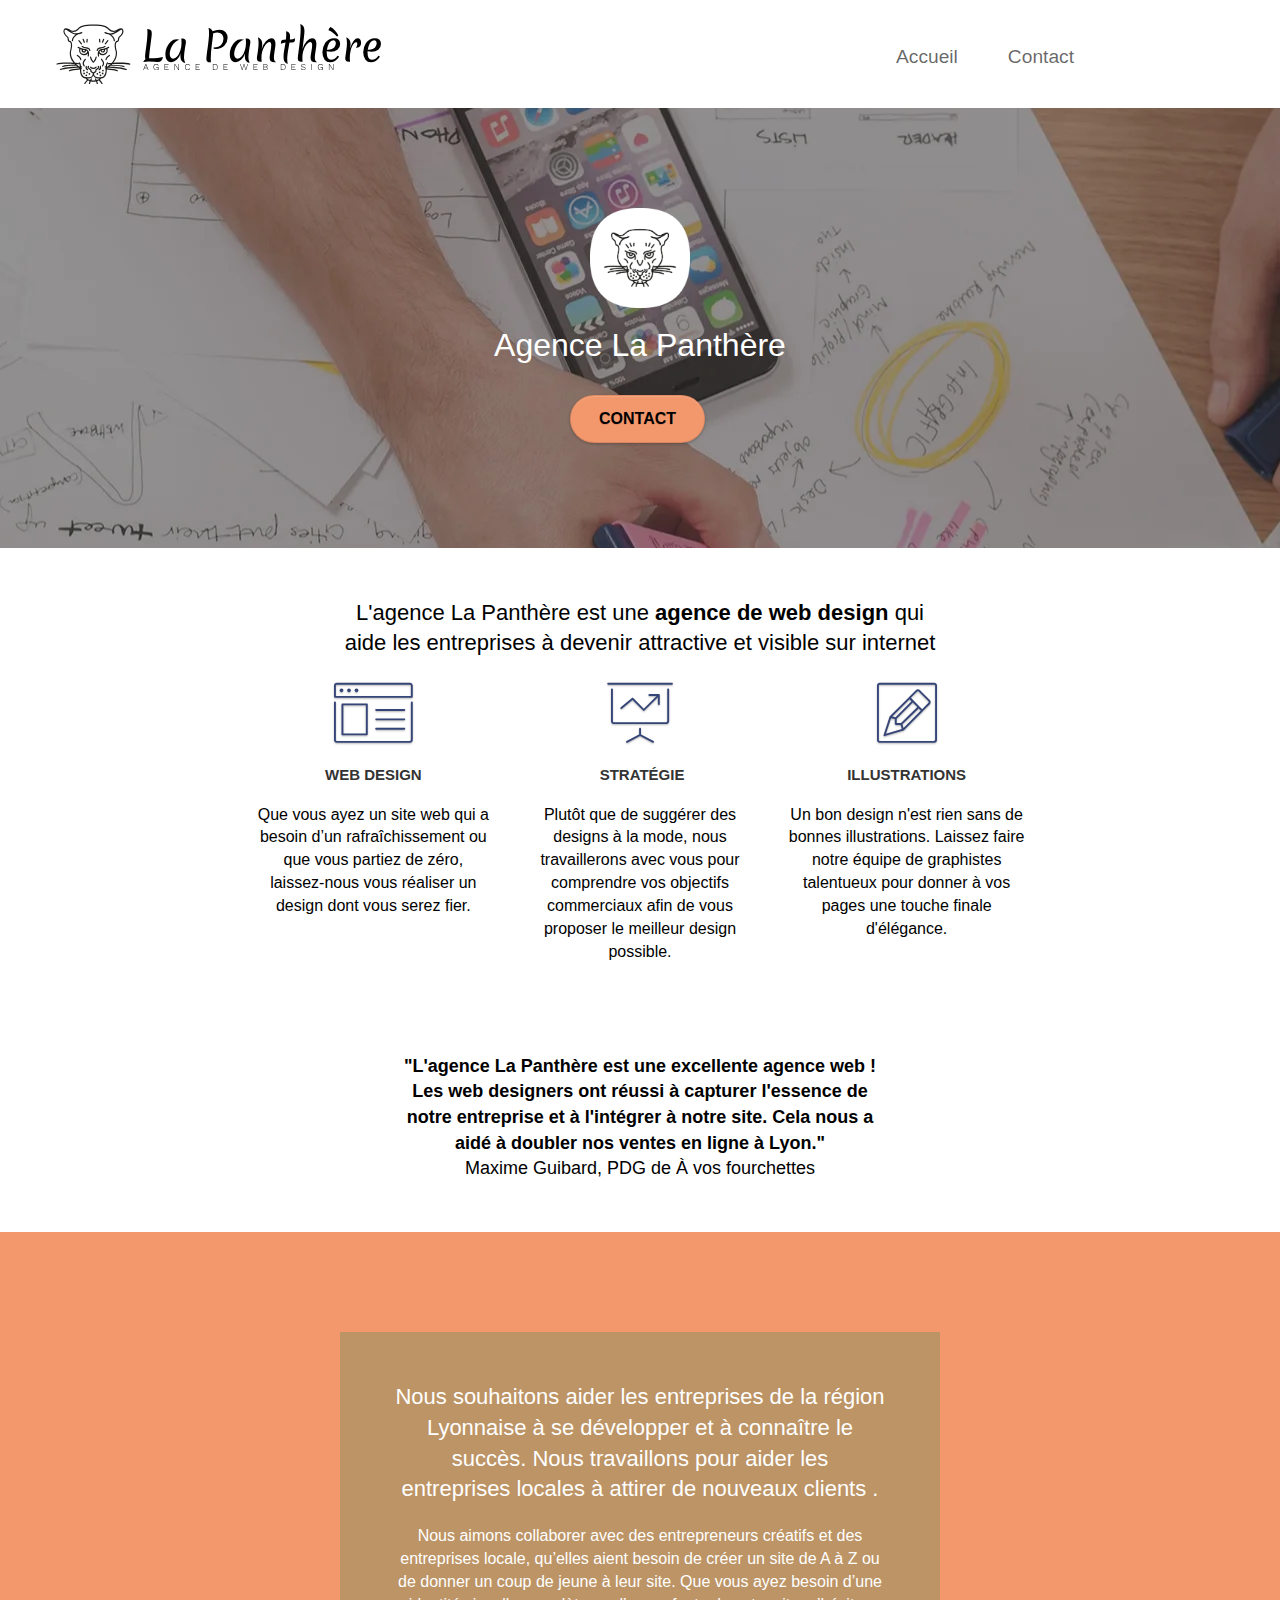
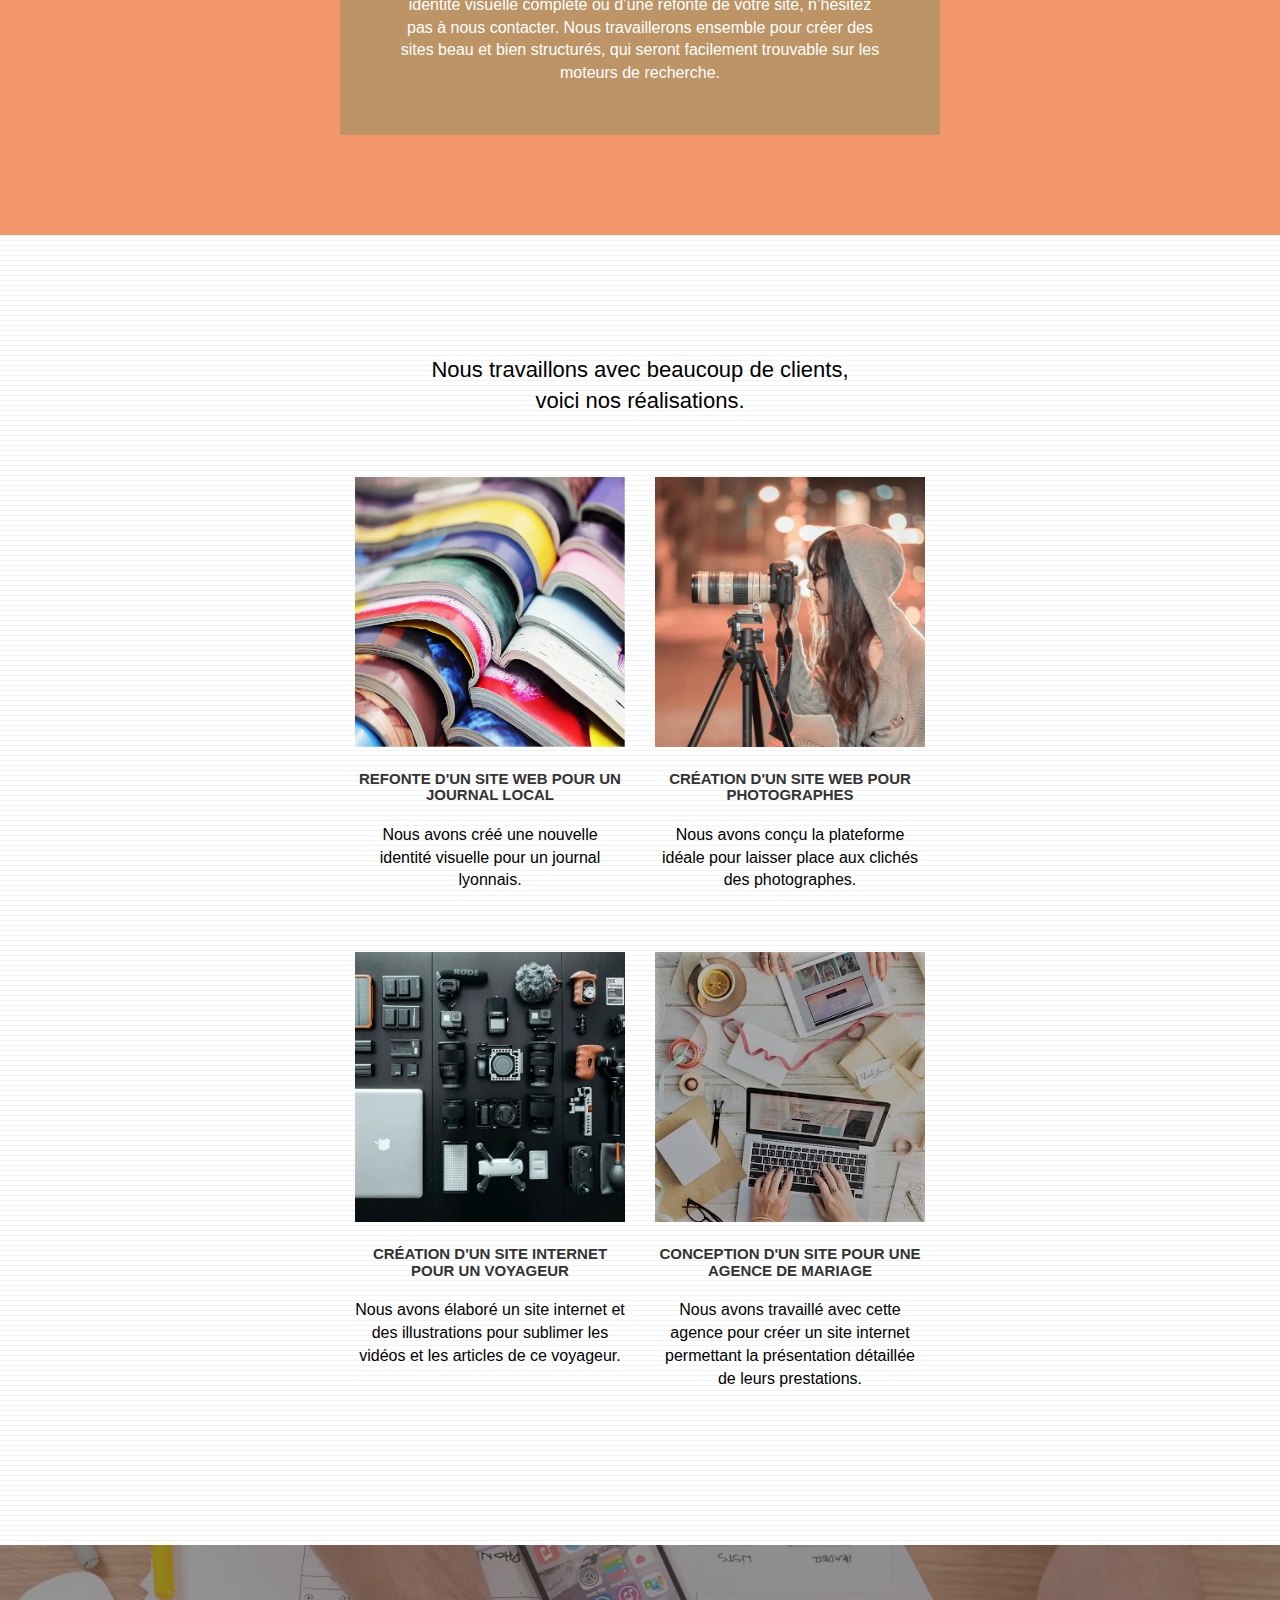
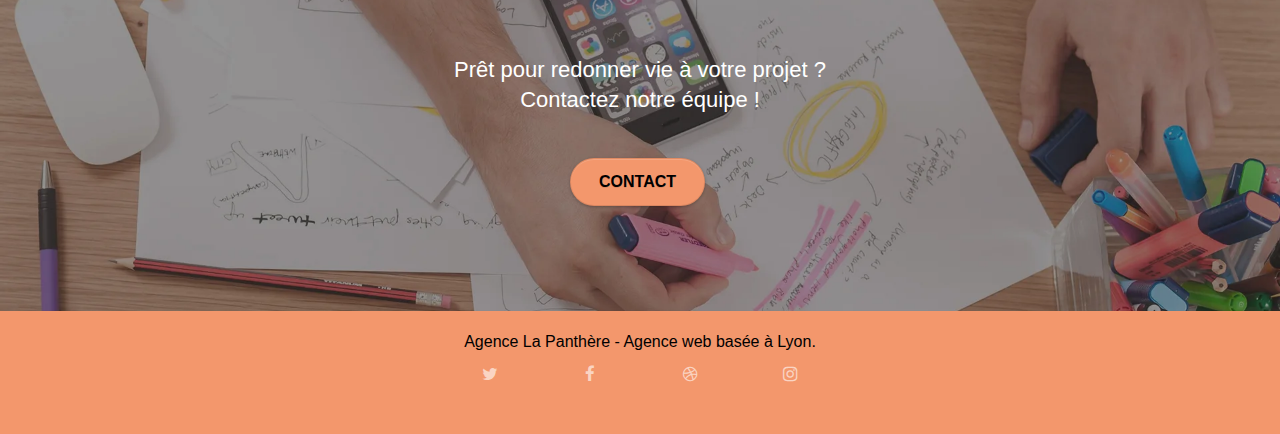
==== commit 63065547: "version améliorée" ====
--- a/index.html
+++ b/index.html
@@ -2,20 +2,19 @@
 <html lang="fr">
   <head>
     <meta charset="utf-8">
-    <meta
-      name="keywords"
+    <meta name="keywords"
       content="seo, google, site web, site internet, agence design paris, agence design, agence design,agence design,agence design,agence design,agence design,agence design,agence design,agence design">
     <meta name="description" content="La Panthère,Agence web design à Lyon">
-    <meta
-      name="viewport"
+    <meta name="viewport"
       content="width=device-width, initial-scale=1.0, viewport-fit=cover">
+    <meta name= "robots" content= "index,follow">
     <link rel="shortcut icon" type="image/png" href="favicon.jpg">
-    <meta
-      name="google-site-verification"
+    <meta name="google-site-verification"
       content="55UGxxPRYODCekCkmSZTX-WkWZ9luMGkhmhyVT52uz8">
     <link rel="stylesheet" type="text/css" href="./css/bootstrap.css">
     <link rel="stylesheet" type="text/css" href="style.css">
     <link rel="stylesheet" type="text/css" href="./css/font-awesome.css">
+    <link rel="canonical" href="https://fatennouri.github.io/NewPANTHERE/index.html">
     <link rel="stylesheet" type="text/css" href="./css/et-line.css">
     <title>AccueilLaPanthère</title>
     <!-- Analytics -->
@@ -25,7 +24,7 @@
     <!-- Principal conteneur -->
     <div class="page-container">
       <!-- bloc-0 -->
-      <div class="bloc bgc-white l-bloc" id="bloc-0">
+      <header class="bloc bgc-white l-bloc" id="bloc-0">
         <div class="container bloc-sm">
           <nav class="navbar row">
             <div class="navbar-header">
@@ -60,10 +59,11 @@
             </div>
           </nav>
         </div>
-      </div>
+      </header>
       <!-- bloc-0 END -->
+      <main>
       <!-- bloc-1-presentation -->
-      <div
+      <section
         class="bloc bgc-dark-slate-blue bg-banniere d-bloc bg-t-edge bloc-bg-texture texture-paper b-parallax"
         id="bloc-1-hero"
       >
@@ -89,10 +89,10 @@
             </div>
           </div>
         </div>
-      </div>
+      </section>
       <!-- bloc-1-presentation END -->
       <!-- bloc-2-services -->
-      <div class="bloc bgc-white l-bloc" id="bloc-2-services">
+      <section class="bloc bgc-white l-bloc" id="bloc-2-services">
         <div class="container bloc-md">
           <div class="row">
             <div class="col-sm-12 text-center">
@@ -161,10 +161,10 @@
             </div>
           </div>
         </div>
-      </div>
+      </section>
       <!-- bloc-2-services END -->
       <!-- bloc-3-what-i-do -->
-      <div
+      <section
         class="bloc tc-white bgc-atomic-tangerine bg-presentation d-bloc bloc-bg-texture texture-paper b-parallax"
         id="bloc-3-what-i-do"
       >
@@ -189,10 +189,10 @@
             </div>
           </div>
         </div>
-      </div>
+      </section>
       <!-- bloc-3-what-i-do END -->
       <!-- bloc-4-portfolio -->
-      <div
+      <section
         class="bloc bgc-white bg-lines-h2-bg bg-repeat l-bloc"
         id="bloc-4-portfolio"
       >
@@ -287,10 +287,10 @@
             </div>
           </div>
         </div>
-      </div>
+      </section>
       <!-- bloc-4-portfolio END -->
       <!-- bloc-5-cta -->
-      <div
+      <section
         class="bloc bgc-dark-slate-blue bg-banniere d-bloc bloc-bg-texture texture-paper"
         id="bloc-5-cta"
       >
@@ -309,10 +309,11 @@
             </div>
           </div>
         </div>
-      </div>
+      </section>
+      </main>
       <!-- bloc-5-cta END -->
       <!-- Footer - bloc-8 -->
-      <div class="bloc bgc-atomic-tangerine d-bloc" id="bloc-8">
+      <footer class="bloc bgc-atomic-tangerine d-bloc" id="bloc-8">
         <div class="container bloc-sm">
           <div class="row">
             <div class="col-sm-12">
@@ -366,7 +367,7 @@
           </div>
         </div>
         <!-- Footer - bloc-8 END -->
-      </div>
+      </footer>
     </div>
     <!-- Principal conteneur END -->
     <script src="./js/jquery-2.1.0.js"></script>
--- a/style.css
+++ b/style.css
@@ -628,7 +628,7 @@
   margin: auto auto auto auto;
 }
 p {
-  font-size: 14px;
+  font-size: 16px;
 }
 .tight-width-whitespace {
   max-width: 600px;
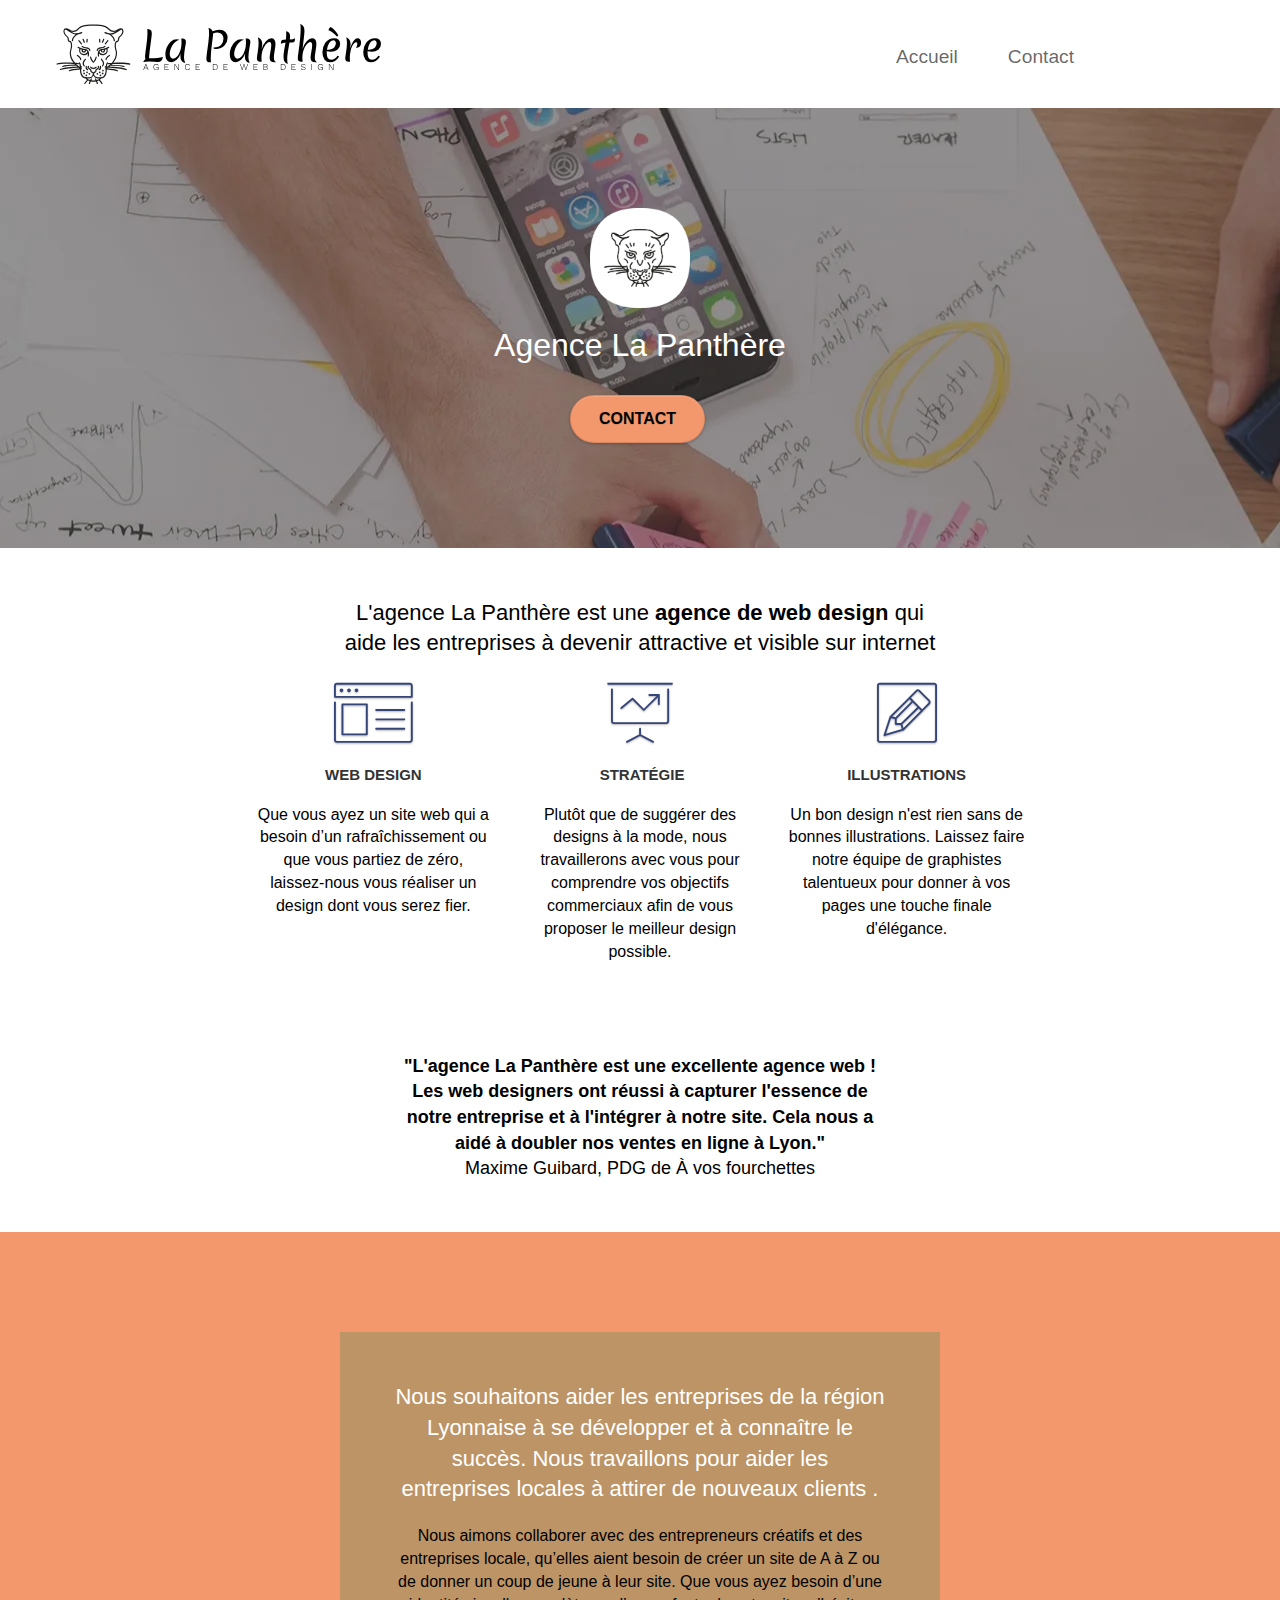
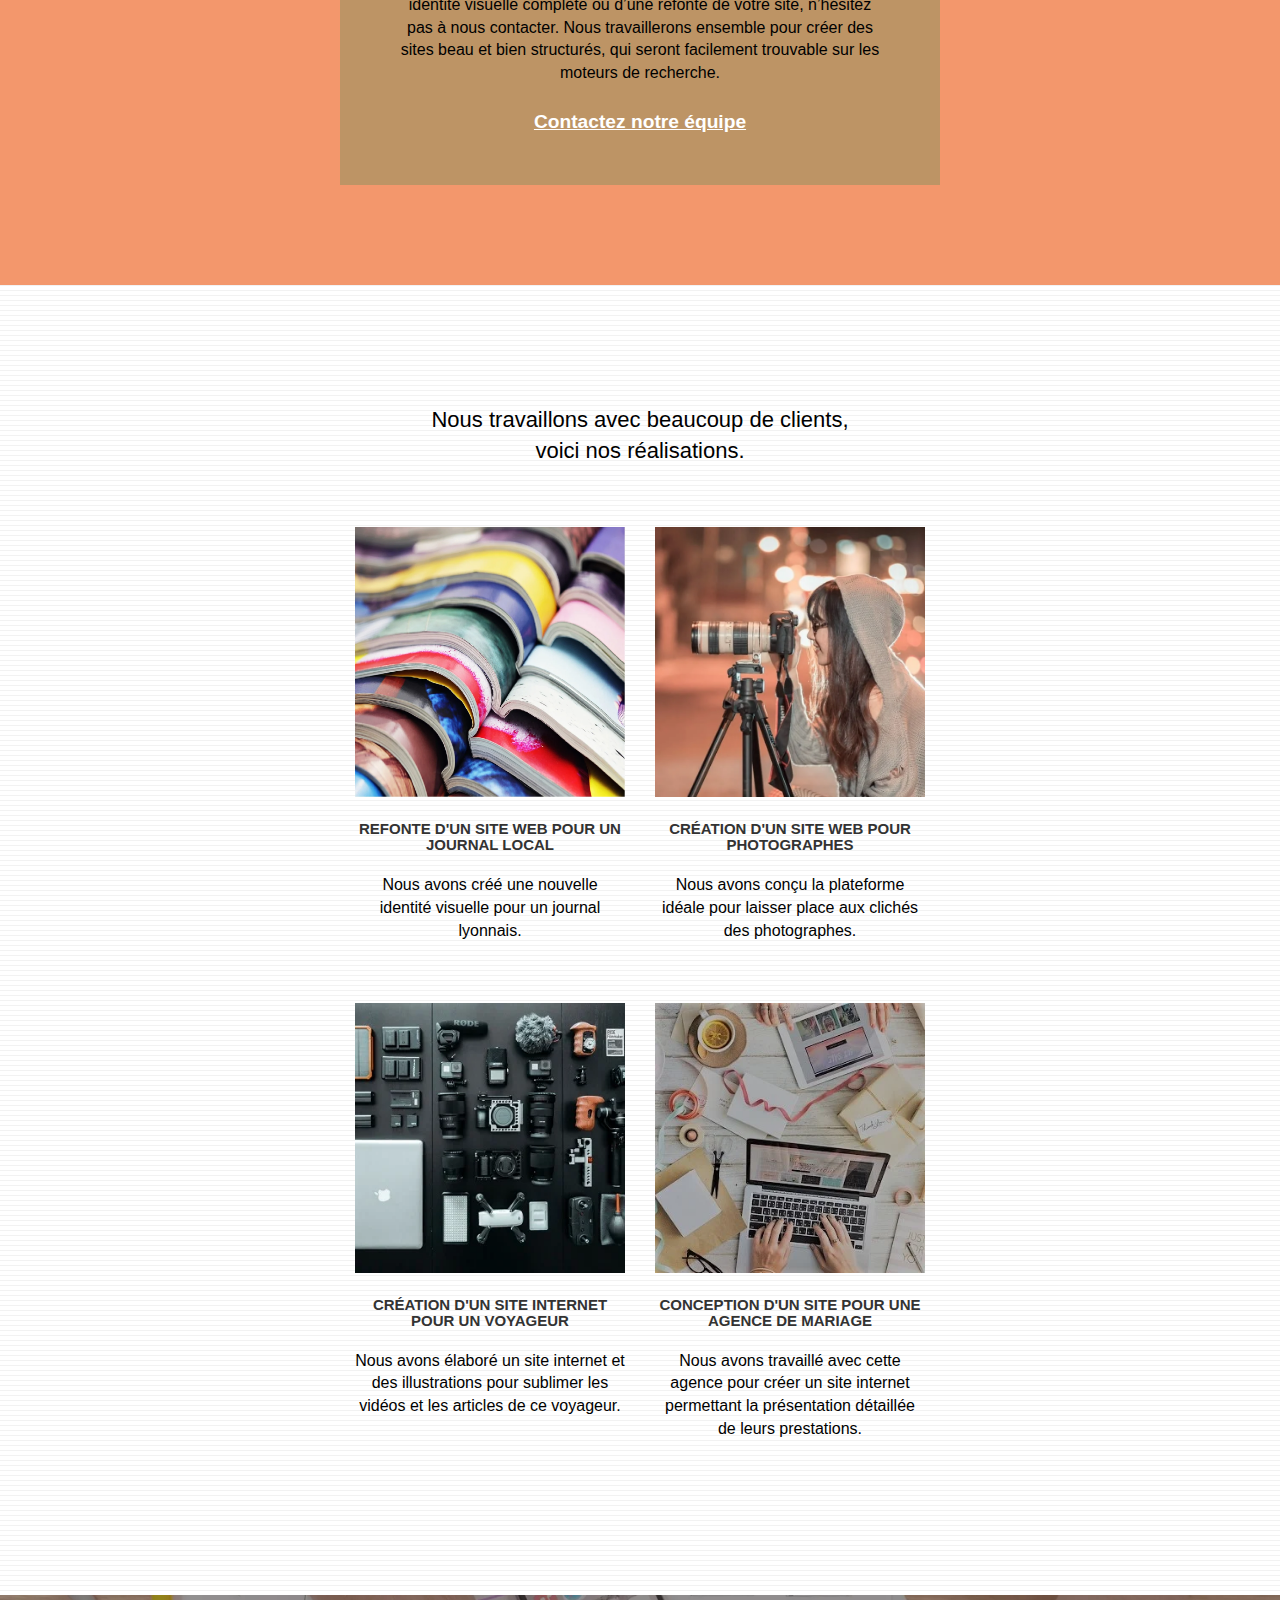
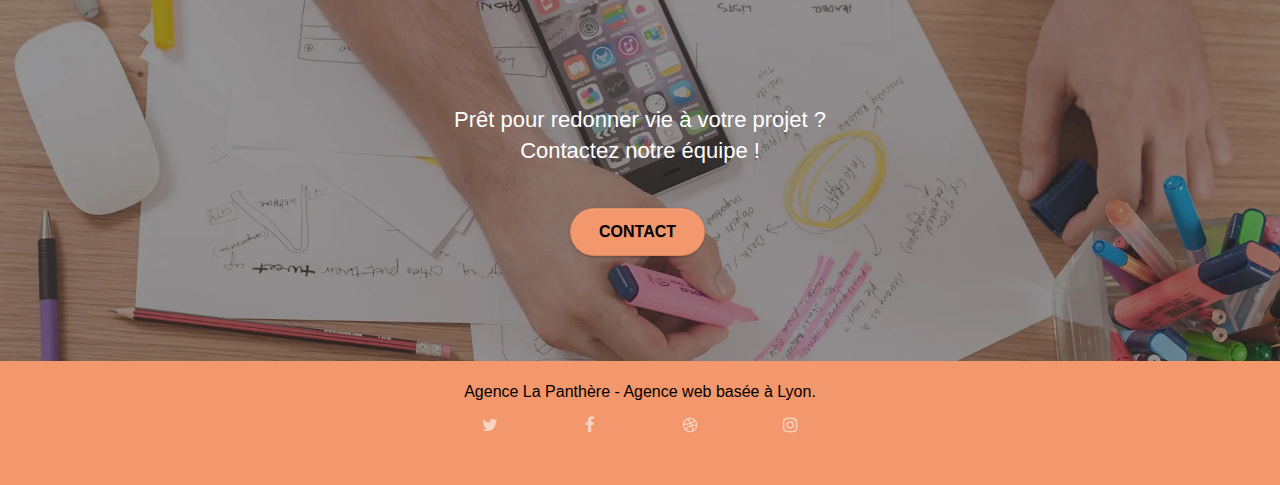
==== commit e7dc5205: "Site modifié (last version)" ====
--- a/index.html
+++ b/index.html
@@ -1,90 +1,69 @@
 <!DOCTYPE html>
 <html lang="fr">
-  <head>
-    <meta charset="utf-8">
-    <meta name="keywords"
-      content="seo, google, site web, site internet, agence design paris, agence design, agence design,agence design,agence design,agence design,agence design,agence design,agence design,agence design">
-    <meta name="description" content="La Panthère,Agence web design à Lyon">
-    <meta name="viewport"
-      content="width=device-width, initial-scale=1.0, viewport-fit=cover">
-    <meta name= "robots" content= "index,follow">
-    <link rel="shortcut icon" type="image/png" href="favicon.jpg">
-    <meta name="google-site-verification"
-      content="55UGxxPRYODCekCkmSZTX-WkWZ9luMGkhmhyVT52uz8">
-    <link rel="stylesheet" type="text/css" href="./css/bootstrap.css">
-    <link rel="stylesheet" type="text/css" href="style.css">
-    <link rel="stylesheet" type="text/css" href="./css/font-awesome.css">
-    <link rel="canonical" href="https://fatennouri.github.io/NewPANTHERE/index.html">
-    <link rel="stylesheet" type="text/css" href="./css/et-line.css">
-    <title>AccueilLaPanthère</title>
-    <!-- Analytics -->
-    <!-- Analytics END -->
-  </head>
-  <body>
-    <!-- Principal conteneur -->
-    <div class="page-container">
-      <!-- bloc-0 -->
-      <header class="bloc bgc-white l-bloc" id="bloc-0">
-        <div class="container bloc-sm">
-          <nav class="navbar row">
-            <div class="navbar-header">
-              <a class="navbar-brand" href="index.html">
-                <img
-                  src="img/agence-la-panthere-monochrome.svg"
-                  alt="paris web design logo agence web meilleure agence"
-                  height="40">
-              </a>
-              <button
-                id="nav-toggle"
-                type="button"
-                class="ui-navbar-toggle navbar-toggle"
-                data-toggle="collapse"
-                data-target=".navbar-1"
-              >
-                <span class="sr-only">Toggle navigation</span
-                ><span class="icon-bar"></span><span class="icon-bar"></span
-                ><span class="icon-bar"></span>
-              </button>
-            </div>
-            <div class="collapse navbar-collapse navbar-1 special-dropdown-nav">
-              <ul class="site-navigation nav navbar-nav">
-                <li>
-                  <a href="index.html">Accueil</a>
-                </li>
-                <li></li>
-                <li>
-                  <a href="Contact.html">Contact</a>
-                </li>
-              </ul>
-            </div>
-          </nav>
-        </div>
-      </header>
-      <!-- bloc-0 END -->
-      <main>
+<head>
+  <meta charset="utf-8">
+  <meta name="description" content="La Panthère,Agence web design à Lyon">
+  <meta name="viewport" content="width=device-width, initial-scale=1.0, viewport-fit=cover">
+  <meta name="robots" content="index,follow">
+  <link rel="shortcut icon" type="image/png" href="favicon.jpg">
+  <meta name="google-site-verification" content="55UGxxPRYODCekCkmSZTX-WkWZ9luMGkhmhyVT52uz8">
+  <link rel="stylesheet" type="text/css" href="./css/bootstrap.css">
+  <link rel="stylesheet" type="text/css" href="style.css">
+  <link rel="stylesheet" type="text/css" href="./css/font-awesome.css">
+  <link rel="stylesheet" type="text/css" href="./css/et-line.css">
+  <link rel="canonical" href="https://fatennouri.github.io/NewPANTHERE/index.html">
+  <title>Accueil La Panthère</title>
+  <!-- Analytics -->
+  <!-- Analytics END -->
+</head>
+<body>
+  <!-- Principal conteneur -->
+  <div class="page-container">
+    <!-- bloc-0 -->
+    <header class="bloc bgc-white l-bloc" id="bloc-0">
+      <div class="container bloc-sm">
+        <nav class="navbar row">
+          <div class="navbar-header">
+            <a class="navbar-brand" href="index.html">
+              <img src="img/agence-la-panthere-monochrome.svg" alt="paris web design logo agence web meilleure agence"
+                height="40">
+            </a>
+            <button id="nav-toggle" type="button" class="ui-navbar-toggle navbar-toggle" data-toggle="collapse"
+              data-target=".navbar-1">
+              <span class="sr-only">Toggle navigation</span><span class="icon-bar"></span><span
+                class="icon-bar"></span><span class="icon-bar"></span>
+            </button>
+          </div>
+          <div class="collapse navbar-collapse navbar-1 special-dropdown-nav">
+            <ul class="site-navigation nav navbar-nav">
+              <li>
+                <a href="index.html">Accueil</a>
+              </li>
+              <li></li>
+              <li>
+                <a href="Contact.html">Contact</a>
+              </li>
+            </ul>
+          </div>
+        </nav>
+      </div>
+    </header>
+    <!-- bloc-0 END -->
+    <main>
       <!-- bloc-1-presentation -->
-      <section
-        class="bloc bgc-dark-slate-blue bg-banniere d-bloc bg-t-edge bloc-bg-texture texture-paper b-parallax"
-        id="bloc-1-hero"
-      >
+      <section class="bloc bgc-dark-slate-blue bg-banniere d-bloc bg-t-edge bloc-bg-texture texture-paper b-parallax"
+        id="bloc-1-hero">
         <div class="container bloc-lg">
           <div class="row tight-width-whitespace">
             <div class="col-sm-12">
-              <img
-                src="img/logo.webp"
-                class="center-block image-resize-mode"
-                width="100"
+              <img src="img/logo.webp" class="center-block image-resize-mode" width="100"
                 alt="Agence La Panthère, agence web paris, création logo paris">
               <h1 class="text-center hero-bloc-text tc-white">
                 Agence La Panthère
               </h1>
               <div class="text-center">
-                <a
-                  href="Contact.html"
-                  class="btn btn-lg btn-clean btn-rd cta-hero btn-atomic-tangerine"
-                  id="cta-hero"
-                  >Contact</a
-                >
+                <a href="Contact.html" class="btn btn-lg btn-clean btn-rd cta-hero btn-atomic-tangerine"
+                  id="cta-hero">Contact</a>
               </div>
             </div>
           </div>
@@ -106,9 +85,7 @@
           <div class="row voffset-lg med-width-whitespace">
             <div class="col-sm-4">
               <div class="text-center">
-                <span
-                  class="et-icon-browser sm-shadow icon-dark-slate-blue icons icon-lg"
-                ></span>
+                <span class="et-icon-browser sm-shadow icon-dark-slate-blue icons icon-lg"></span>
               </div>
               <h3 class="mg-md text-center">Web design</h3>
               <p class="text-center">
@@ -119,9 +96,7 @@
             </div>
             <div class="col-sm-4">
               <div class="text-center">
-                <span
-                  class="et-icon-presentation sm-shadow icon-dark-slate-blue icons icon-lg"
-                ></span>
+                <span class="et-icon-presentation sm-shadow icon-dark-slate-blue icons icon-lg"></span>
               </div>
               <h3 class="mg-md text-center">&nbsp;Stratégie</h3>
               <p class="text-center">
@@ -132,9 +107,7 @@
             </div>
             <div class="col-sm-4">
               <div class="text-center">
-                <span
-                  class="et-icon-edit sm-shadow icon-dark-slate-blue icons icon-lg"
-                ></span>
+                <span class="et-icon-edit sm-shadow icon-dark-slate-blue icons icon-lg"></span>
               </div>
               <h3 class="mg-md text-center">Illustrations</h3>
               <p class="text-center">
@@ -148,8 +121,7 @@
             <div class="col-xs-12 col-md-8 col-md-offset-2 text-center">
               <p class="citation">
                 <span>
-                  <strong
-                    >"L'agence La Panthère est une excellente agence web ! Les
+                  <strong>"L'agence La Panthère est une excellente agence web ! Les
                     web designers ont réussi à capturer l'essence de notre
                     entreprise et à l'intégrer à notre site. Cela nous a aidé à
                     doubler nos ventes en ligne à Lyon."
@@ -166,8 +138,7 @@
       <!-- bloc-3-what-i-do -->
       <section
         class="bloc tc-white bgc-atomic-tangerine bg-presentation d-bloc bloc-bg-texture texture-paper b-parallax"
-        id="bloc-3-what-i-do"
-      >
+        id="bloc-3-what-i-do">
         <div class="container bloc-lg">
           <div class="row tight-width-whitespace black-background">
             <div class="col-sm-12">
@@ -185,6 +156,9 @@
                 ensemble pour créer des sites beau et bien structurés, qui
                 seront facilement trouvable sur les moteurs de recherche.
                 <br>
+                <br>
+                <a class="ltc-white bold-link" href="Contact.html">Contactez notre équipe</a>
+                <br>
               </p>
             </div>
           </div>
@@ -192,10 +166,7 @@
       </section>
       <!-- bloc-3-what-i-do END -->
       <!-- bloc-4-portfolio -->
-      <section
-        class="bloc bgc-white bg-lines-h2-bg bg-repeat l-bloc"
-        id="bloc-4-portfolio"
-      >
+      <section class="bloc bgc-white bg-lines-h2-bg bg-repeat l-bloc" id="bloc-4-portfolio">
         <div class="container bloc-lg">
           <div class="row">
             <div class="col-sm-12 text-center">
@@ -207,15 +178,9 @@
           </div>
           <div class="row tight-width-whitespace portfolio-row">
             <div class="col-sm-6">
-              <a
-                href="#"
-                data-lightbox="img/1.webp"
-                data-gallery-id="gallery-1"
-                data-caption="Refonte d'un site web pour un journal local"
-                data-frame="snapshot-lb"
-                ><img
-                  src="img/1.webp"
-                  alt="paris web design logo agence web meilleure agence et refonte site web journal"
+              <a href="#" data-lightbox="img/1.webp" data-gallery-id="gallery-1"
+                data-caption="Refonte d'un site web pour un journal local" data-frame="snapshot-lb"><img
+                  src="img/1.webp" alt="paris web design logo agence web meilleure agence et refonte site web journal"
                   class="img-responsive portfolio-thumb"></a>
               <h3 class="mg-md text-center">
                 Refonte d'un site web pour un journal local
@@ -226,14 +191,8 @@
               </p>
             </div>
             <div class="col-sm-6">
-              <a
-                href="#"
-                data-lightbox="img/2.webp"
-                data-gallery-id="gallery-1"
-                data-caption="Création d'un site web pour photographes"
-                data-frame="snapshot-lb"
-                ><img
-                  src="img/2.webp"
+              <a href="#" data-lightbox="img/2.webp" data-gallery-id="gallery-1"
+                data-caption="Création d'un site web pour photographes" data-frame="snapshot-lb"><img src="img/2.webp"
                   class="img-responsive portfolio-thumb"
                   alt="paris web design logo agence web meilleure agence, Création d'un site web pour photographes"></a>
               <h3 class="mg-md text-center">
@@ -247,15 +206,9 @@
           </div>
           <div class="row tight-width-whitespace portfolio-row">
             <div class="col-sm-6">
-              <a
-                href="#"
-                data-lightbox="img/3.webp"
-                data-gallery-id="gallery-1"
-                data-caption="Création d'un site internet pour un voyageur"
-                data-frame="snapshot-lb"
-                ><img
-                  src="img/3.webp"
-                  class="img-responsive portfolio-thumb"
+              <a href="#" data-lightbox="img/3.webp" data-gallery-id="gallery-1"
+                data-caption="Création d'un site internet pour un voyageur" data-frame="snapshot-lb"><img
+                  src="img/3.webp" class="img-responsive portfolio-thumb"
                   alt="paris web design logo agence web meilleure agence, Création d'un site web pour voyageur"></a>
               <h3 class="mg-md text-center">
                 Création d'un site internet pour un voyageur
@@ -266,15 +219,9 @@
               </p>
             </div>
             <div class="col-sm-6">
-              <a
-                href="#"
-                data-lightbox="img/4.webp"
-                data-gallery-id="gallery-1"
-                data-caption="Conception d'un site pour une agence de mariage"
-                data-frame="snapshot-lb">
-                <img
-                  src="img/4.webp"
-                  class="img-responsive portfolio-thumb"
+              <a href="#" data-lightbox="img/4.webp" data-gallery-id="gallery-1"
+                data-caption="Conception d'un site pour une agence de mariage" data-frame="snapshot-lb">
+                <img src="img/4.webp" class="img-responsive portfolio-thumb"
                   alt="paris web design logo agence web meilleure agence, Création d'un site web pour agence de mariage"></a>
               <h3 class="mg-md text-center">
                 Conception d'un site pour une agence de mariage
@@ -290,10 +237,7 @@
       </section>
       <!-- bloc-4-portfolio END -->
       <!-- bloc-5-cta -->
-      <section
-        class="bloc bgc-dark-slate-blue bg-banniere d-bloc bloc-bg-texture texture-paper"
-        id="bloc-5-cta"
-      >
+      <section class="bloc bgc-dark-slate-blue bg-banniere d-bloc bloc-bg-texture texture-paper" id="bloc-5-cta">
         <div class="container bloc-lg">
           <div class="row">
             <h2 class="mg-md text-center tc-white">
@@ -301,79 +245,59 @@
               équipe !
             </h2>
             <div class="col-sm-12 text-center">
-              <a
-                href="Contact.html"
-                class="btn btn-atomic-tangerine btn-clean btn-rd btn-lg cta-hero"
-                >Contact</a
-              >
-            </div>
-          </div>
-        </div>
-      </section>
-      </main>
-      <!-- bloc-5-cta END -->
-      <!-- Footer - bloc-8 -->
-      <footer class="bloc bgc-atomic-tangerine d-bloc" id="bloc-8">
-        <div class="container bloc-sm">
-          <div class="row">
-            <div class="col-sm-12">
-              <p class="text-center black">
-                Agence La Panthère - Agence web basée à Lyon.<br>
-              </p>
-              <div class="row row-no-gutters social">
-                <div class="col-sm-3">
-                  <div class="text-center">
-                    <a
-                      class="social"
-                      aria-label="Twitter"
-                      href="http://www.twitter.fr/"
-                      ><span class="fa fa-twitter icon-md"></span
-                    ></a>
-                  </div>
+              <a href="Contact.html" class="btn btn-atomic-tangerine btn-clean btn-rd btn-lg cta-hero">Contact</a>
+            </div>
+          </div>
+        </div>
+      </section>
+    </main>
+    <!-- bloc-5-cta END -->
+    <!-- Footer - bloc-8 -->
+    <footer class="bloc bgc-atomic-tangerine d-bloc" id="bloc-8">
+      <div class="container bloc-sm">
+        <div class="row">
+          <div class="col-sm-12">
+            <p class="text-center black">
+              Agence La Panthère - Agence web basée à Lyon.<br>
+            </p>
+            <div class="row row-no-gutters social">
+              <div class="col-sm-3">
+                <div class="text-center">
+                  <a class="social" aria-label="Twitter" href="http://www.twitter.fr/"><span
+                      class="fa fa-twitter icon-md"></span></a>
                 </div>
-                <div class="col-sm-3">
-                  <div class="text-center">
-                    <a
-                      class="social"
-                      aria-label="Facebook"
-                      href="https://fr-fr.facebook.com/"
-                      ><span class="fa fa-facebook icon-md"></span
-                    ></a>
-                  </div>
+              </div>
+              <div class="col-sm-3">
+                <div class="text-center">
+                  <a class="social" aria-label="Facebook" href="https://fr-fr.facebook.com/"><span
+                      class="fa fa-facebook icon-md"></span></a>
                 </div>
-                <div class="col-sm-3">
-                  <div class="text-center">
-                    <a
-                      class="social"
-                      aria-label="Dribbble"
-                      href="https://dribbble.com/"
-                      ><span class="fa fa-dribbble icon-md"></span
-                    ></a>
-                  </div>
+              </div>
+              <div class="col-sm-3">
+                <div class="text-center">
+                  <a class="social" aria-label="Dribbble" href="https://dribbble.com/"><span
+                      class="fa fa-dribbble icon-md"></span></a>
                 </div>
-                <div class="col-sm-3">
-                  <div class="text-center">
-                    <a
-                      class="social"
-                      aria-label="instagram"
-                      href="https://www.instagram.com/"
-                      ><span class="fa fa-instagram icon-md"></span
-                    ></a>
-                  </div>
+              </div>
+              <div class="col-sm-3">
+                <div class="text-center">
+                  <a class="social" aria-label="instagram" href="https://www.instagram.com/"><span
+                      class="fa fa-instagram icon-md"></span></a>
                 </div>
               </div>
-              <div class="row"></div>
-            </div>
-          </div>
-        </div>
-        <!-- Footer - bloc-8 END -->
-      </footer>
-    </div>
-    <!-- Principal conteneur END -->
-    <script src="./js/jquery-2.1.0.js"></script>
-    <script src="./js/bootstrap.js"></script>
-    <script src="./js/blocs.js"></script>
-    <script src="./js/jquery.touchSwipe.js" defer></script>
-    <script src="./js/gmaps.js"></script>
-  </body>
-</html>
+            </div>
+            <div class="row"></div>
+          </div>
+        </div>
+      </div>
+      <!-- Footer - bloc-8 END -->
+    </footer>
+  </div>
+  <!-- Principal conteneur END -->
+  <script src="./js/jquery-2.1.0.js"></script>
+  <script src="./js/bootstrap.js"></script>
+  <script src="./js/blocs.js"></script>
+  <script src="./js/jquery.touchSwipe.js" defer></script>
+  <script src="./js/gmaps.js"></script>
+</body>
+</html>--- a/style.css
+++ b/style.css
@@ -259,8 +259,8 @@
   margin-right: 0;
   margin-left: 0;
 }
-.row.row-no-gutters > [class^="col-"],
-.row.row-no-gutters > [class*=" col-"] {
+.row.row-no-gutters>[class^="col-"],
+.row.row-no-gutters>[class*=" col-"] {
   padding-right: 0;
   padding-left: 0;
 }
@@ -303,17 +303,17 @@
   float: right;
   z-index: 1;
 }
-.nav > li {
+.nav>li {
   float: left;
   margin-top: 4px;
   font-size: 16px;
   padding-left: 10px;
 }
-.navbar-nav .open .dropdown-menu > li > a {
+.navbar-nav .open .dropdown-menu>li>a {
   text-align: inherit;
 }
-.nav > li a:hover,
-.nav > li a:focus {
+.nav>li a:hover,
+.nav>li a:focus {
   background: transparent;
 }
 .navbar-toggle {
@@ -348,8 +348,8 @@
     transform: translate(0, -50%);
     -webkit-transform: translateY(-50%);
   }
-  .nav > li .dropdown-menu a,
-  .nav > li .dropdown-menu a:hover {
+  .nav>li .dropdown-menu a,
+  .nav>li .dropdown-menu a:hover {
     color: #484848;
   }
   .nav-invert .site-navigation {
@@ -364,7 +364,7 @@
   }
   .nav-center .navbar-header,
   .nav-center .navbar-brand,
-  .nav-center .nav > li {
+  .nav-center .nav>li {
     float: none;
     display: inline-block;
   }
@@ -386,7 +386,7 @@
     width: 100%;
   }
 }
-.nav > li > .dropdown a {
+.nav>li>.dropdown a {
   display: block;
   padding: 14px 15px;
 }
@@ -672,9 +672,6 @@
   margin-bottom: 14px;
   margin-top: 24px;
 }
-.white {
-  color: white !important;
-}
 .p {
   margin: 10px;
 }
@@ -842,13 +839,13 @@
     -webkit-transform: none;
     -ms-transform: none;
   }
-  .nav > li {
+  .nav>li {
     margin-top: 0;
     text-align: left;
     padding-bottom: 15px;
     width: 100%;
   }
-  .nav > li:hover {
+  .nav>li:hover {
     background: rgba(0, 0, 0, 0.08);
   }
   .dropdown .dropdown a .caret {
@@ -947,4 +944,4 @@
     padding-left: 0;
     padding-right: 0;
   }
-}
+}